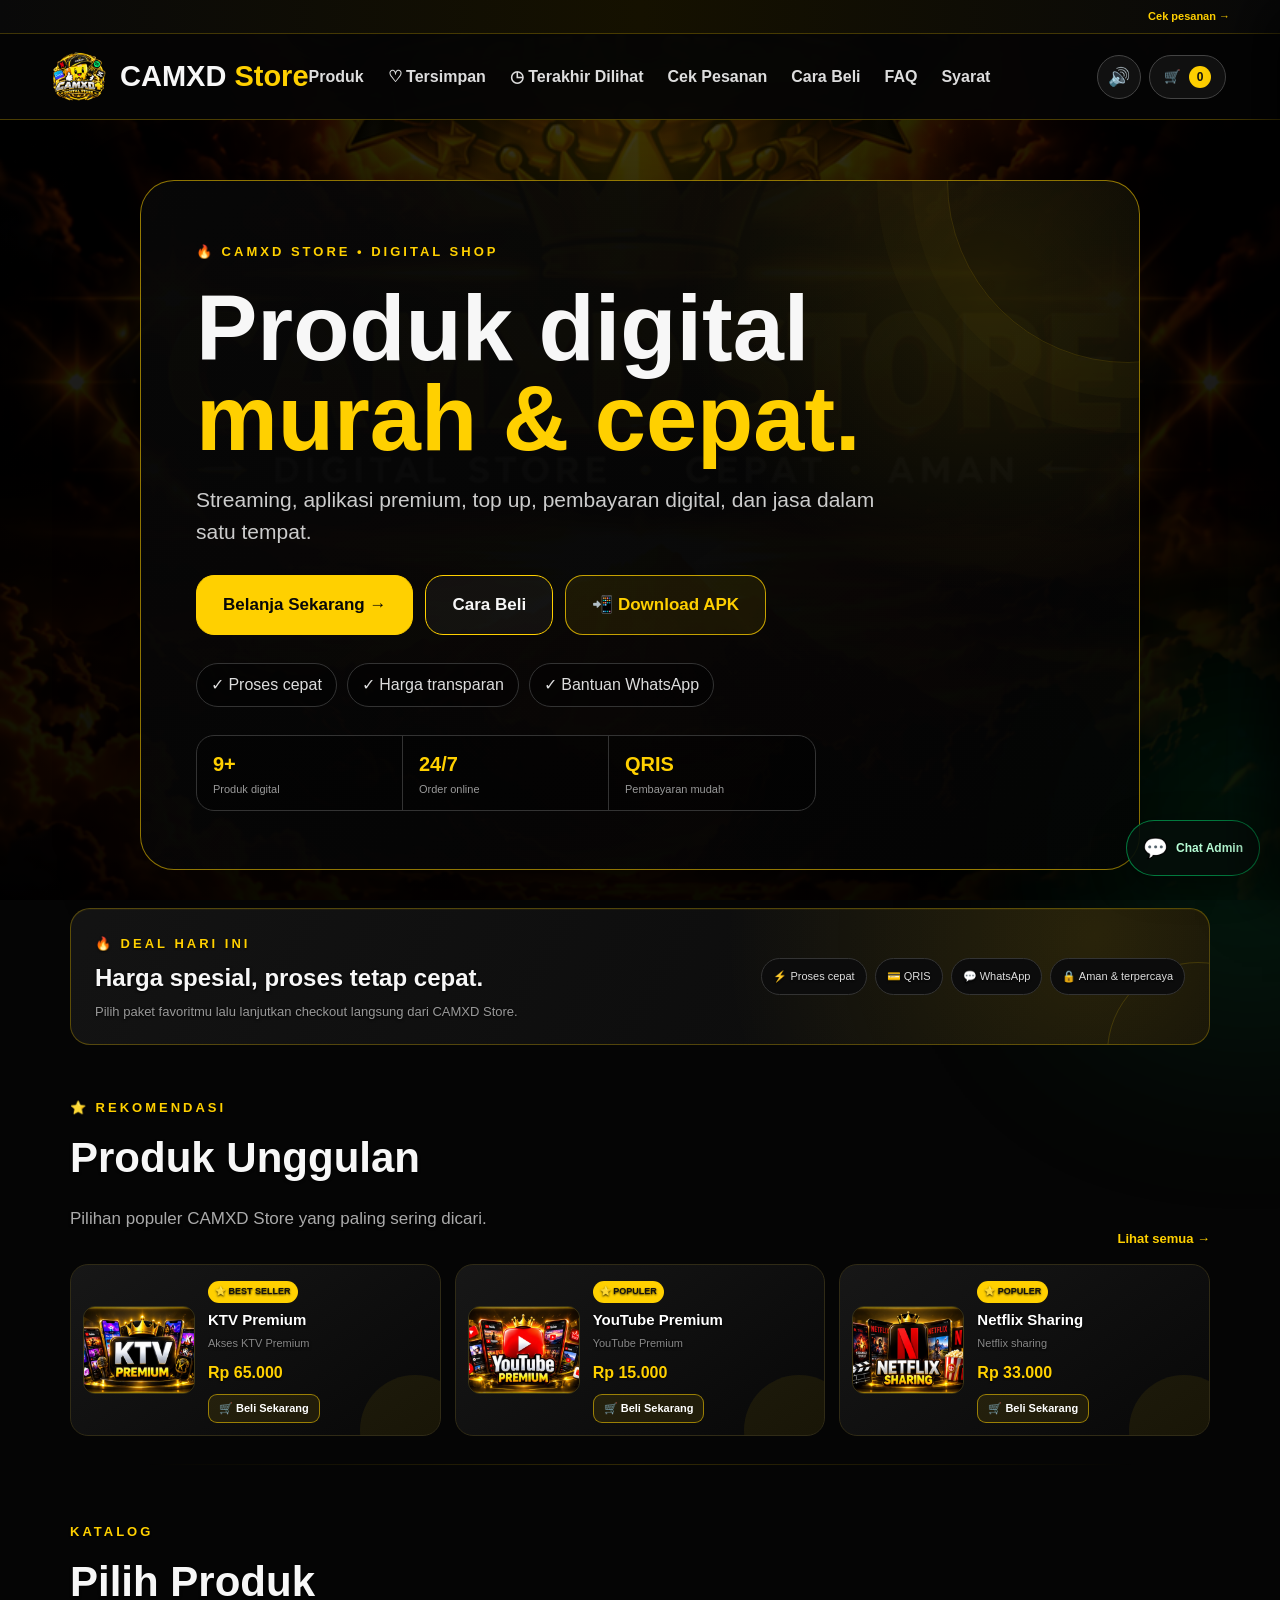
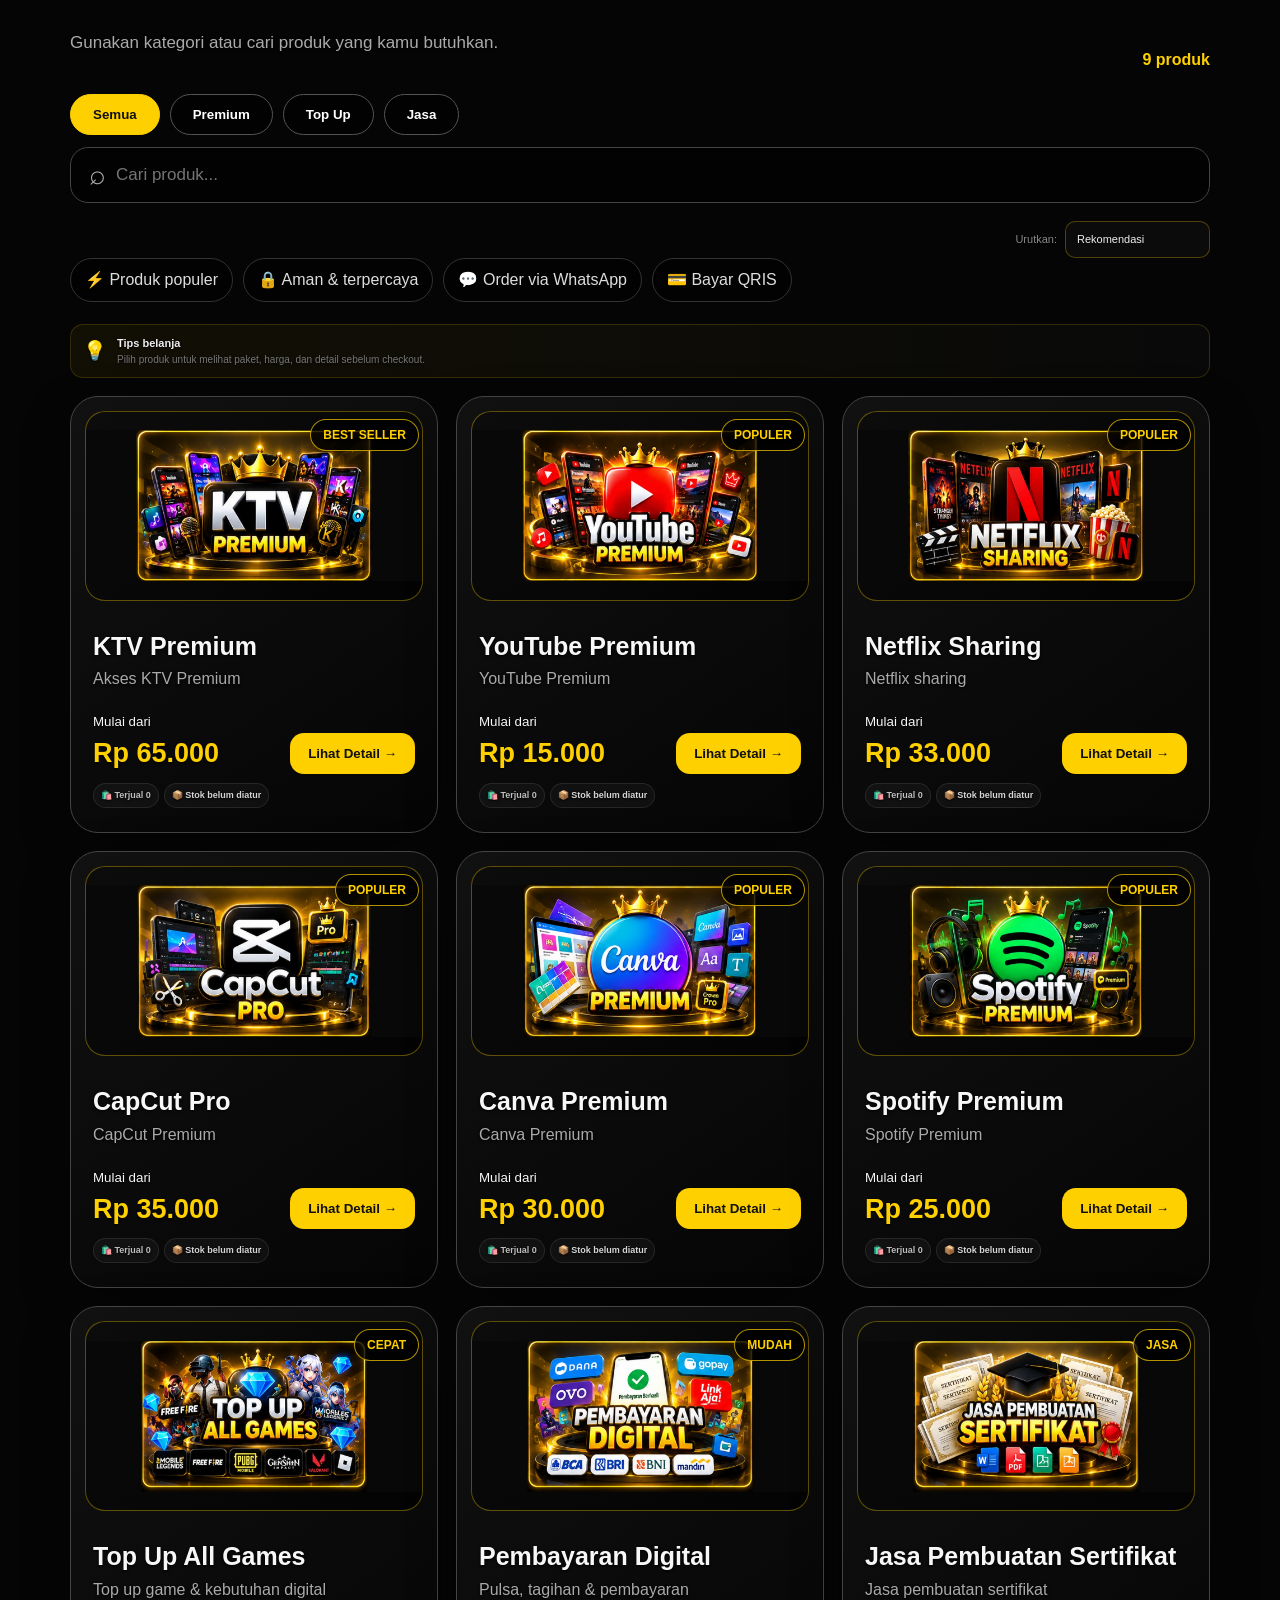
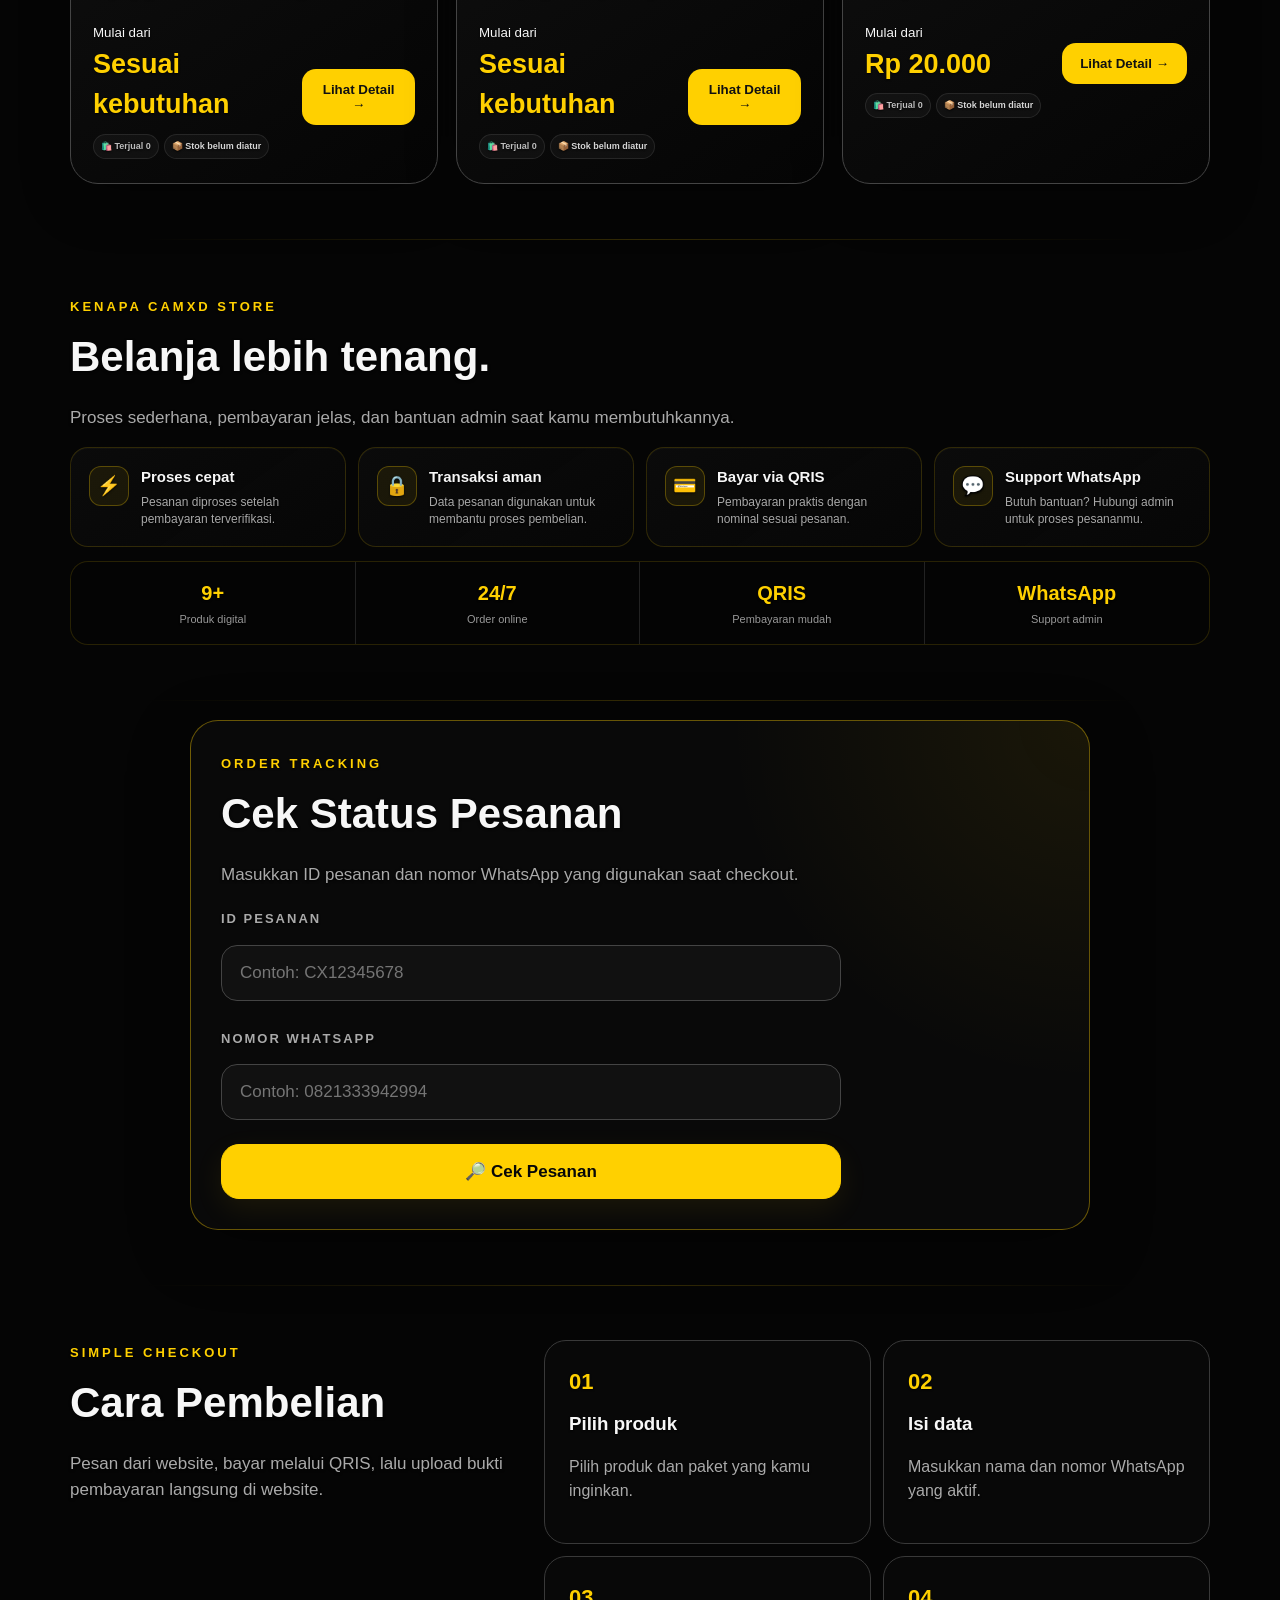
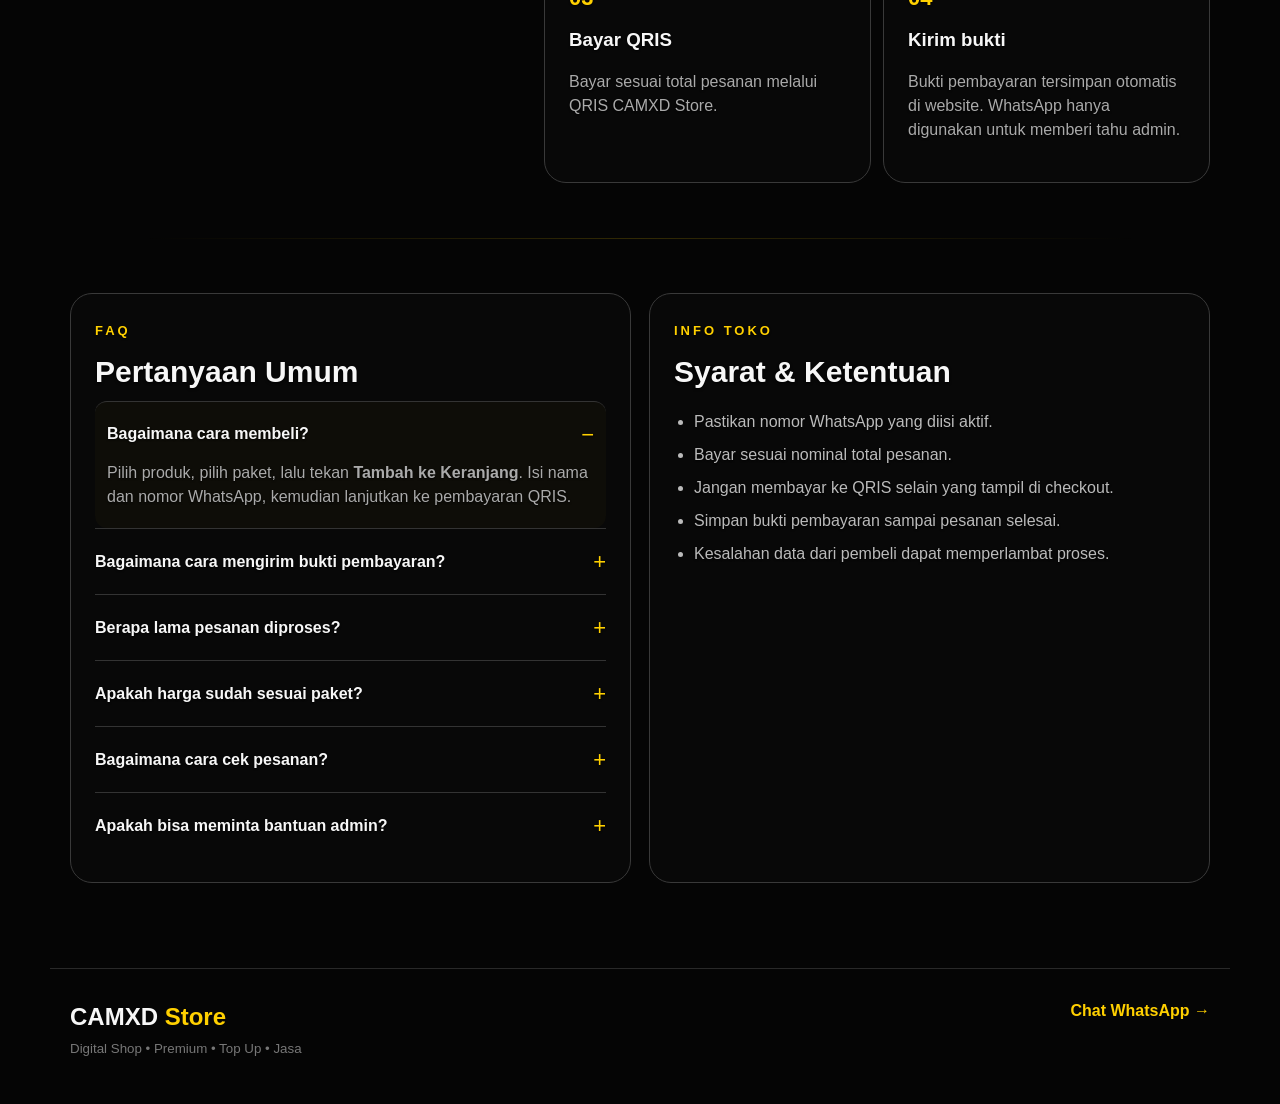
==== index.html @ 615bc4db "chore: bump script cache for persistent checkout fix" ====
<!doctype html>
<html lang="id">
<head>
  <meta charset="utf-8">
  <meta name="viewport" content="width=device-width, initial-scale=1">
<script>try{history.scrollRestoration="manual";if(!location.hash)window.scrollTo(0,0);}catch(e){}</script>
  <meta name="theme-color" content="#080808">
  <meta name="description" content="CAMXD Store - Produk digital, premium, top up dan jasa digital.">
  <meta name="theme-color" content="#ffd000">
  <link rel="manifest" href="manifest.webmanifest">
  <link rel="icon" href="camxd-logo.png" type="image/png">
  <title>CAMXD Store — Digital Shop</title>
  <link rel="stylesheet" href="style.css?v=20261007-37">
</head>
<body>
  <div class="bg-glow"></div>

  <div class="store-announcement" aria-label="Informasi CAMXD Store">
    <div class="announcement-marquee">
      <div class="announcement-track">
        <span>⚡ CAMXD STORE</span><b>Pesanan cepat</b><i>•</i><span>Harga transparan</span><i>•</i><span>Support WhatsApp</span><i>•</i><span>Bayar mudah via QRIS</span><i>•</i><span>Produk digital pilihan</span><i>•</i>
        <span>⚡ CAMXD STORE</span><b>Pesanan cepat</b><i>•</i><span>Harga transparan</span><i>•</i><span>Support WhatsApp</span><i>•</i><span>Bayar mudah via QRIS</span><i>•</i><span>Produk digital pilihan</span><i>•</i>
      </div>
    </div>
    <a class="announcement-link" href="#cek-pesanan">Cek pesanan →</a>
  </div>

  <header class="topbar">
    <a class="brand" href="#beranda">
      <img src="camxd-logo.png" alt="CAMXD Store">
      <span>CAMXD <b>Store</b></span>
    </a>
    <nav id="navMenu">
      <a href="#produk">Produk</a>
      <a href="#tersimpan">♡ Tersimpan</a>
      <a href="#terakhir-dilihat">◷ Terakhir Dilihat</a>
      <a href="#cek-pesanan">Cek Pesanan</a>
      <a href="#cara-beli">Cara Beli</a>
      <a href="#faq">FAQ</a>
      <a href="#syarat">Syarat</a>
    </nav>
    <div class="header-controls">
      <button class="music-btn" id="musicBtn" data-muted="0" aria-label="Matikan musik" title="Matikan musik">🔊</button>
      <button class="cart-btn" id="cartBtn" aria-label="Buka keranjang">🛒 <span id="cartCount">0</span></button>
      <button class="menu-btn" id="menuBtn" aria-label="Buka menu">☰</button>
    </div>
  </header>

  <main>
    <section class="hero" id="beranda">
      <div class="hero-card">
        <span class="eyebrow">🔥 CAMXD STORE • DIGITAL SHOP</span>
        <h1>Produk digital<br><em>murah & cepat.</em></h1>
        <p>Streaming, aplikasi premium, top up, pembayaran digital, dan jasa dalam satu tempat.</p>
        <div class="hero-actions">
          <a class="btn primary" href="#produk">Belanja Sekarang →</a>
          <a class="btn ghost" href="#cara-beli">Cara Beli</a>
          <a class="btn app-install" id="installApp" href="./downloads/CAMXD-Store.apk" download="CAMXD-Store.apk">📲 Download APK</a>
        </div>
        <div class="trust-row">
          <span>✓ Proses cepat</span>
          <span>✓ Harga transparan</span>
          <span>✓ Bantuan WhatsApp</span>
        </div>
        <div class="hero-stats">
          <div><strong>9+</strong><span>Produk digital</span></div>
          <div><strong>24/7</strong><span>Order online</span></div>
          <div><strong>QRIS</strong><span>Pembayaran mudah</span></div>
        </div>
      </div>
    </section>

    <section class="section deals-section" aria-label="Deal Hari Ini">
      <div class="deal-banner">
        <div class="deal-copy">
          <span class="eyebrow">🔥 DEAL HARI INI</span>
          <h2>Harga spesial, proses tetap cepat.</h2>
          <p>Pilih paket favoritmu lalu lanjutkan checkout langsung dari CAMXD Store.</p>
        </div>
        <div class="deal-points">
          <span>⚡ Proses cepat</span>
          <span>💳 QRIS</span>
          <span>💬 WhatsApp</span>
          <span>🔒 Aman & terpercaya</span>
        </div>
      </div>
    </section>

    <section class="section featured-store" aria-label="Produk Unggulan">
      <div class="section-head featured-head">
        <div>
          <span class="eyebrow">⭐ REKOMENDASI</span>
          <h2>Produk Unggulan</h2>
          <p>Pilihan populer CAMXD Store yang paling sering dicari.</p>
        </div>
        <a class="text-link" href="#produk">Lihat semua →</a>
      </div>
      <div class="featured-products" id="featuredProducts">
        <div class="featured-loading">Memuat produk unggulan...</div>
      </div>
    </section>

    <section class="section" id="produk">
      <div class="section-head">
        <div>
          <span class="eyebrow">KATALOG</span>
          <h2>Pilih Produk</h2>
          <p>Gunakan kategori atau cari produk yang kamu butuhkan.</p>
        </div>
        <span class="product-count" id="productCount">9 produk</span>
      </div>

      <div class="filters">
        <button class="filter active" data-filter="all">Semua</button>
        <button class="filter" data-filter="premium">Premium</button>
        <button class="filter" data-filter="topup">Top Up</button>
        <button class="filter" data-filter="jasa">Jasa</button>
      </div>
      <label class="search">
        <span>⌕</span><input id="search" type="search" placeholder="Cari produk...">
      </label>
      <div class="catalog-tools">
        <span class="catalog-tools-label">Urutkan:</span>
        <select id="sortProducts" aria-label="Urutkan produk">
          <option value="default">Rekomendasi</option>
          <option value="low">Harga terendah</option>
          <option value="high">Harga tertinggi</option>
          <option value="az">Nama A–Z</option>
          <option value="za">Nama Z–A</option>
        </select>
      </div>

      <div class="benefits">
        <span>⚡ Produk populer</span>
        <span>🔒 Aman & terpercaya</span>
        <span>💬 Order via WhatsApp</span>
        <span>💳 Bayar QRIS</span>
      </div>

      <div class="catalog-mini-note" id="catalogMiniNote" aria-live="polite">
        <span>💡</span><div><strong>Tips belanja</strong><small>Pilih produk untuk melihat paket, harga, dan detail sebelum checkout.</small></div>
      </div>

      <div class="products" id="products"></div>
      <div class="empty" id="empty" hidden>Produk tidak ditemukan.</div>
    </section>

    <section class="section saved-section" id="tersimpan" aria-label="Produk tersimpan" hidden>
      <div class="section-head">
        <div>
          <span class="eyebrow">♡ FAVORIT</span>
          <h2>Produk Tersimpan</h2>
          <p>Produk yang kamu simpan di perangkat ini.</p>
        </div>
      </div>
      <div class="saved-products" id="savedProducts"></div>
    </section>

    <section class="section recent-section" id="terakhir-dilihat" aria-label="Produk terakhir dilihat" hidden>
      <div class="section-head">
        <div>
          <span class="eyebrow">◷ RIWAYAT</span>
          <h2>Terakhir Dilihat</h2>
          <p>Produk yang terakhir kamu buka di perangkat ini.</p>
        </div>
      </div>
      <div class="recent-products" id="recentProducts"></div>
    </section>

    <section class="section trust-section" aria-label="Keunggulan CAMXD Store">
      <div class="section-head">
        <div>
          <span class="eyebrow">KENAPA CAMXD STORE</span>
          <h2>Belanja lebih tenang.</h2>
          <p>Proses sederhana, pembayaran jelas, dan bantuan admin saat kamu membutuhkannya.</p>
        </div>
      </div>
      <div class="trust-grid">
        <article class="trust-card">
          <span class="trust-icon">⚡</span>
          <div><strong>Proses cepat</strong><p>Pesanan diproses setelah pembayaran terverifikasi.</p></div>
        </article>
        <article class="trust-card">
          <span class="trust-icon">🔒</span>
          <div><strong>Transaksi aman</strong><p>Data pesanan digunakan untuk membantu proses pembelian.</p></div>
        </article>
        <article class="trust-card">
          <span class="trust-icon">💳</span>
          <div><strong>Bayar via QRIS</strong><p>Pembayaran praktis dengan nominal sesuai pesanan.</p></div>
        </article>
        <article class="trust-card">
          <span class="trust-icon">💬</span>
          <div><strong>Support WhatsApp</strong><p>Butuh bantuan? Hubungi admin untuk proses pesananmu.</p></div>
        </article>
      </div>
      <div class="trust-strip">
        <div><strong>9+</strong><span>Produk digital</span></div>
        <div><strong>24/7</strong><span>Order online</span></div>
        <div><strong>QRIS</strong><span>Pembayaran mudah</span></div>
        <div><strong>WhatsApp</strong><span>Support admin</span></div>
      </div>
    </section>

    <section class="section order-check-section" id="cek-pesanan">
      <div class="order-check-card">
        <div>
          <span class="eyebrow">ORDER TRACKING</span>
          <h2>Cek Status Pesanan</h2>
          <p class="lead">Masukkan ID pesanan dan nomor WhatsApp yang digunakan saat checkout.</p>
        </div>
        <form id="orderCheckForm" class="order-check-form">
          <label class="field-label" for="checkOrderId">ID PESANAN</label>
          <input id="checkOrderId" class="input" type="text" inputmode="text" autocomplete="off" placeholder="Contoh: CX12345678" required>
          <label class="field-label" for="checkOrderWa">NOMOR WHATSAPP</label>
          <input id="checkOrderWa" class="input" type="tel" autocomplete="tel" placeholder="Contoh: 0821333942994" required>
          <button class="btn primary wide" id="checkOrderBtn" type="submit">🔎 Cek Pesanan</button>
        </form>
        <div id="orderCheckResult" class="order-check-result" hidden></div>
      </div>
    </section>

    <section class="section split" id="cara-beli">
      <div>
        <span class="eyebrow">SIMPLE CHECKOUT</span>
        <h2>Cara Pembelian</h2>
        <p class="lead">Pesan dari website, bayar melalui QRIS, lalu upload bukti pembayaran langsung di website.</p>
      </div>
      <div class="steps">
        <article><b>01</b><h3>Pilih produk</h3><p>Pilih produk dan paket yang kamu inginkan.</p></article>
        <article><b>02</b><h3>Isi data</h3><p>Masukkan nama dan nomor WhatsApp yang aktif.</p></article>
        <article><b>03</b><h3>Bayar QRIS</h3><p>Bayar sesuai total pesanan melalui QRIS CAMXD Store.</p></article>
        <article><b>04</b><h3>Kirim bukti</h3><p>Bukti pembayaran tersimpan otomatis di website. WhatsApp hanya digunakan untuk memberi tahu admin.</p></article>
      </div>
    </section>

    <section class="section info-grid" id="faq">
      <div class="info-card">
        <span class="eyebrow">FAQ</span>
        <h2>Pertanyaan Umum</h2>
        <details open><summary>Bagaimana cara membeli?</summary><p>Pilih produk, pilih paket, lalu tekan <b>Tambah ke Keranjang</b>. Isi nama dan nomor WhatsApp, kemudian lanjutkan ke pembayaran QRIS.</p></details>
        <details><summary>Bagaimana cara mengirim bukti pembayaran?</summary><p>Setelah membayar, tekan <b>Saya Sudah Bayar — Kirim Bukti</b>. Bukti pembayaran tersimpan otomatis di website. WhatsApp hanya digunakan untuk memberi tahu admin.</p></details>
        <details><summary>Berapa lama pesanan diproses?</summary><p>Pesanan diproses setelah pembayaran dan bukti transaksi diterima serta diverifikasi admin.</p></details>
        <details><summary>Apakah harga sudah sesuai paket?</summary><p>Harga yang tampil pada paket adalah harga untuk paket yang kamu pilih sebelum checkout.</p></details>
        <details><summary>Bagaimana cara cek pesanan?</summary><p>Gunakan menu <b>Cek Pesanan</b>, lalu masukkan ID pesanan yang kamu terima setelah checkout untuk melihat status pesanan.</p></details>
        <details><summary>Apakah bisa meminta bantuan admin?</summary><p>Bisa. Gunakan tombol <b>Chat Admin</b> atau WhatsApp yang tersedia di website jika kamu membutuhkan bantuan.</p></details>
      </div>
      <div class="info-card" id="syarat">
        <span class="eyebrow">INFO TOKO</span>
        <h2>Syarat & Ketentuan</h2>
        <ul class="terms">
          <li>Pastikan nomor WhatsApp yang diisi aktif.</li>
          <li>Bayar sesuai nominal total pesanan.</li>
          <li>Jangan membayar ke QRIS selain yang tampil di checkout.</li>
          <li>Simpan bukti pembayaran sampai pesanan selesai.</li>
          <li>Kesalahan data dari pembeli dapat memperlambat proses.</li>
        </ul>
      </div>
    </section>
  </main>

  <a class="floating-wa" href="https://wa.me/6282133942994" target="_blank" rel="noopener" aria-label="Chat WhatsApp CAMXD Store"><span>💬</span><b>Chat Admin</b></a>
  <button class="back-top" id="backTop" type="button" aria-label="Kembali ke atas">↑</button>

  <div class="mobile-bottom-nav" aria-label="Navigasi cepat">
    <a href="#beranda">⌂<span>Beranda</span></a>
    <a href="#produk">▦<span>Produk</span></a>
    <button id="mobileCart" type="button">🛒<span>Keranjang</span></button>
    <a href="#cek-pesanan">🔎<span>Cek Pesanan</span></a>
    <a href="#faq">?</a>
  </div>

  <footer>
    <div><strong>CAMXD <span>Store</span></strong><small>Digital Shop • Premium • Top Up • Jasa</small></div>
    <a href="https://wa.me/6282133942994" target="_blank" rel="noopener">Chat WhatsApp →</a>
  </footer>

  <div class="detail-backdrop" id="detailModal" hidden>
  <div class="detail-modal" role="dialog" aria-modal="true">
    <button class="close" id="closeDetail">×</button>
    <div class="detail-hero"><img id="detailImage" src="" alt=""><span class="badge" id="detailBadge"></span></div>
    <span class="eyebrow">DETAIL PRODUK</span>
    <h2 id="detailTitle"></h2>
    <p id="detailDesc" class="detail-desc"></p>
    <label class="field-label">PILIH PAKET</label>
    <div class="plans" id="detailPlans"></div>
    <div id="detailProductMeta" class="detail-product-meta" aria-live="polite"></div>
    <div id="detailTransactionProof" class="detail-transaction-proof" hidden></div>
    <div class="detail-actions">
      <button class="btn primary wide" id="addToCart">Tambah ke Keranjang 🛒</button>
      <button class="btn ghost wide" id="shareProduct" type="button">↗ Bagikan Produk</button>
      <button class="btn ghost wide" id="favoriteProduct" type="button">♡ Simpan Produk</button>
    </div>
    <section class="related-section" aria-label="Produk terkait">
      <div class="related-head">
        <span class="eyebrow">REKOMENDASI</span>
        <h3>Produk Serupa</h3>
      </div>
      <div class="related-products" id="relatedProducts"></div>
    </section>
    <p class="modal-note">Kamu masih bisa menambah produk lain sebelum checkout.</p>
  </div>
</div>

<div class="payment-backdrop" id="paymentModal" hidden>
  <div class="payment-modal" role="dialog" aria-modal="true">
    <button class="close" id="closePayment">×</button>
    <div class="modal-head">
      <div><span class="eyebrow">PEMBAYARAN CAMXD STORE</span><h2>Bayar via QRIS</h2></div>
      <span class="secure">🔒 Aman</span>
    </div>
    <div class="order-id-row"><span>ID Pesanan</span><strong id="paymentOrderId">-</strong><button id="copyOrderId" type="button">Salin</button></div>
    <div class="payment-total"><span>Total pembayaran</span><strong id="paymentTotal">-</strong></div>
    <div class="payment-qr">
      <p class="payment-title">📱 Scan QRIS CAMXD Store</p>
      <img src="qris-gopay.jpg" alt="QRIS CAMXD Store">
      <p class="payment-hint">Bayar sesuai nominal total pesanan. Setelah berhasil, pilih file bukti pembayaran di bawah.</p>
    </div>
    <div class="payment-steps">
      <div><b>1</b><span>Scan QRIS dan bayar sesuai total.</span></div>
      <div><b>2</b><span>Simpan screenshot bukti pembayaran.</span></div>
      <div><b>3</b><span>Pilih bukti pembayaran di bawah lalu kirim.</span></div>
    </div>
    <div class="payment-proof-box">
      <label class="field-label" for="paymentProofFile">BUKTI PEMBAYARAN</label>
      <input id="paymentProofFile" class="input" type="file" accept="image/jpeg,image/png,image/webp">
      <small class="form-help">JPG, PNG, atau WebP • maksimal 5 MB.</small>
      <div id="paymentProofPreview" class="payment-proof-preview" hidden></div>
      <p id="paymentProofError" class="error"></p>
    </div>
    <button class="btn primary wide" id="sendProof">Saya Sudah Bayar — Kirim Bukti →</button>
    <div class="payment-reported" id="paymentReported" hidden>
      <div class="payment-reported-icon">✓</div>
      <div>
        <strong>Pembayaran telah dilaporkan</strong>
        <p>Pesanan menunggu verifikasi admin. Bukti pembayaran sudah tersimpan otomatis di CAMXD Store.</p>
      </div>
    </div>
    <p class="modal-note">Bukti pembayaran sudah tersimpan di CAMXD Store. WhatsApp hanya digunakan untuk memberi tahu admin.</p>
  </div>
</div>

<div class="cart-backdrop" id="cartBackdrop" hidden></div>
<aside class="cart-drawer" id="cartDrawer" aria-label="Keranjang belanja">
  <div class="cart-head"><div><span class="eyebrow">KERANJANG</span><h2>Pesanan Kamu</h2></div><button class="close-cart" id="closeCart">×</button></div>
  <div id="cartItems" class="cart-items"></div>
  <div class="cart-checkout">
    <div class="cart-total"><span>Subtotal</span><strong id="cartSubtotal">Rp 0</strong></div>
    <div class="cart-total cart-discount-row"><span>Diskon Voucher</span><strong id="cartDiscount">Rp 0</strong></div>
    <div class="cart-total cart-grand-total"><span>Total</span><strong id="cartTotal">Rp 0</strong></div>
    <div class="cart-voucher-box"><label for="cartVoucher">🎟️ Punya kode voucher?</label><div class="cart-voucher-row"><input id="cartVoucher" class="input" maxlength="40" placeholder="Masukkan kode voucher"><button type="button" class="btn" id="applyVoucherBtn">Gunakan Voucher</button></div><small id="voucherMessage" class="form-help"></small><div id="cartVoucherSummary" class="cart-voucher-summary" hidden></div></div>
    <input id="cartName" class="input" placeholder="Nama lengkap">
    <input id="cartWa" class="input" placeholder="Nomor WhatsApp">
    <button class="btn primary wide" id="checkoutCart" type="button">Lanjut ke Pembayaran →</button>
  </div>
</aside>

<script src="https://cdn.jsdelivr.net/npm/@supabase/supabase-js@2"></script>
<script src="supabase-config.js"></script>
<script src="script.js?v=20261007-34"></script>
<script src="pwa.js"></script>
</body>
</html>
---- style.css ----
.music-btn{position:relative;border:1px solid #444;background:#111;color:#fff;border-radius:999px;padding:10px 12px;font-size:18px;font-weight:900;cursor:pointer;margin-left:auto;margin-right:7px;min-width:44px;height:44px;display:inline-flex;align-items:center;justify-content:center}.music-btn:hover{border-color:var(--yellow);box-shadow:0 0 14px rgba(255,208,0,.28)}
:root{
  --yellow:#ffd000;--yellow2:#ffb800;--black:#070707;--panel:#101010;--line:#393939;
  --muted:#a8a8a8;--white:#f7f7f7;--green:#00d46a;
}
*{box-sizing:border-box}html{scroll-behavior:auto}body{margin:0;background:#050505;color:var(--white);font-family:Inter,Arial,sans-serif;line-height:1.5}
body:before{content:"";position:fixed;inset:0;background:linear-gradient(rgba(0,0,0,.72),rgba(0,0,0,.88)),url("camxd-background.png") center/cover no-repeat;z-index:-3}
body:after{content:"";position:fixed;inset:0;background:radial-gradient(circle at 50% 20%,rgba(255,208,0,.12),transparent 35%);z-index:-2;pointer-events:none}
.bg-glow{position:fixed;width:300px;height:300px;right:-120px;bottom:-100px;background:#00b85c;filter:blur(120px);opacity:.16;z-index:-1}
a{color:inherit;text-decoration:none}.topbar{height:86px;position:sticky;top:0;z-index:20;display:flex;align-items:center;justify-content:space-between;padding:12px max(20px,calc((100% - 1180px)/2));background:rgba(5,5,5,.92);backdrop-filter:blur(16px);border-bottom:1px solid rgba(255,208,0,.28)}
.brand{display:flex;align-items:center;gap:12px;font-size:29px;font-weight:800}.brand img{width:58px;height:58px;object-fit:contain}.brand b,footer span{color:var(--yellow)}
nav{display:flex;gap:24px;font-weight:700;color:#ddd}nav a:hover{color:var(--yellow)}.menu-btn{display:none;background:none;border:0;color:#fff;font-size:34px}
main{max-width:1180px;margin:auto}.hero{padding:60px 20px 30px}.hero-card{max-width:1000px;margin:auto;padding:58px 55px;border:1px solid rgba(255,208,0,.55);border-radius:34px;background:rgba(0,0,0,.64);box-shadow:0 25px 80px rgba(0,0,0,.45)}
.eyebrow{font-size:13px;letter-spacing:3px;color:var(--yellow);font-weight:900}.hero h1{font-size:clamp(48px,8vw,92px);line-height:.98;margin:20px 0}.hero h1 em{font-style:normal;color:var(--yellow)}.hero p{max-width:700px;font-size:21px;color:#ccc}.hero-actions{display:flex;gap:12px;flex-wrap:wrap;margin:28px 0}.btn{display:inline-flex;align-items:center;justify-content:center;border-radius:18px;padding:16px 26px;font-size:17px;font-weight:900;border:1px solid var(--yellow);cursor:pointer}.btn.primary{background:var(--yellow);color:#080808}.btn.ghost{background:rgba(255,255,255,.04)}.wide{width:100%;margin-top:18px}.trust-row{display:flex;gap:10px;flex-wrap:wrap}.trust-row span,.benefits span{padding:9px 14px;border:1px solid #333;border-radius:999px;background:rgba(0,0,0,.45);color:#ddd}
.section{padding:55px 20px}.section-head{display:flex;justify-content:space-between;align-items:end;gap:20px}.section h2{font-size:42px;margin:7px 0}.section-head p,.lead{color:#aaa;font-size:17px}.product-count{color:var(--yellow);font-weight:800}.filters{display:flex;gap:10px;flex-wrap:wrap;margin:22px 0 12px}.filter{border:1px solid #555;color:#fff;background:rgba(0,0,0,.5);padding:12px 22px;border-radius:999px;font-weight:800;cursor:pointer}.filter.active{background:var(--yellow);color:#111;border-color:var(--yellow)}
.search{display:flex;align-items:center;gap:10px;border:1px solid #444;background:rgba(0,0,0,.58);border-radius:18px;padding:0 18px;margin:12px 0 18px}.search span{font-size:28px;color:#aaa}.search input{width:100%;background:none;border:0;outline:0;color:#fff;font-size:17px;padding:17px 0}.benefits{display:flex;gap:10px;overflow:auto;padding-bottom:10px}.products{display:grid;grid-template-columns:repeat(2,1fr);gap:18px;margin-top:18px}
.product{background:linear-gradient(145deg,rgba(18,18,18,.96),rgba(5,5,5,.96));border:1px solid #444;border-radius:28px;overflow:hidden;position:relative;box-shadow:0 18px 50px rgba(0,0,0,.3)}.product:hover{border-color:rgba(255,208,0,.75)}.product-image{margin:14px;border:1px solid rgba(255,208,0,.35);border-radius:20px;overflow:hidden;background:#050505;aspect-ratio:16/9;display:flex;align-items:center;justify-content:center}.product-image img{width:100%;height:100%;object-fit:contain;display:block}.product-body{padding:4px 22px 24px}.badge{position:absolute;right:18px;top:22px;border:1px solid rgba(255,208,0,.7);color:var(--yellow);background:rgba(0,0,0,.8);padding:6px 12px;border-radius:999px;font-size:12px;font-weight:900}.product h3{font-size:25px;margin:9px 0 2px}.product p{margin:0;color:#aaa}.price-row{display:flex;align-items:end;justify-content:space-between;gap:10px;margin-top:20px}.price{font-size:27px;font-weight:900;color:var(--yellow)}.choose{border:0;background:var(--yellow);color:#111;border-radius:14px;padding:13px 18px;font-weight:900;cursor:pointer}
.split{display:grid;grid-template-columns:.8fr 1.2fr;gap:30px}.steps{display:grid;grid-template-columns:1fr 1fr;gap:12px}.steps article,.info-card{background:rgba(10,10,10,.82);border:1px solid #393939;border-radius:22px;padding:24px}.steps b{color:var(--yellow);font-size:22px}.steps h3{margin:12px 0 4px}.steps p,.info-card p{color:#aaa}.info-grid{display:grid;grid-template-columns:1fr 1fr;gap:18px}.info-card h2{font-size:30px}details{border-top:1px solid #333;padding:16px 0}summary{cursor:pointer;font-weight:800}.terms{padding-left:20px;color:#bbb}.terms li{margin:9px 0}
footer{max-width:1180px;margin:30px auto 0;padding:30px 20px 45px;border-top:1px solid #292929;display:flex;justify-content:space-between;gap:20px}footer strong{font-size:24px;display:block}footer small{color:#777;display:block;margin-top:4px}footer a{color:var(--yellow);font-weight:800}
.modal-backdrop{position:fixed;inset:0;z-index:100;background:rgba(0,0,0,.84);backdrop-filter:blur(10px);overflow:auto;padding:25px 12px}.modal{max-width:760px;margin:0 auto;background:#080808;border:1px solid var(--yellow);border-radius:28px;padding:30px;position:relative;box-shadow:0 30px 100px #000}.close{position:absolute;right:18px;top:12px;border:0;background:none;color:#fff;font-size:40px;cursor:pointer}.modal-head{display:flex;justify-content:space-between;align-items:center}.secure{color:#69e6a6;font-weight:800}.product-summary{display:flex;gap:18px;align-items:center;margin:25px 0}.product-summary img{width:140px;height:90px;object-fit:contain;border:1px solid #555;border-radius:16px;background:#111}.product-summary h2{font-size:31px;margin:0}.product-summary p{color:#aaa;font-size:18px}.field-label{display:block;color:#aaa;font-size:13px;letter-spacing:2px;font-weight:900;margin:22px 0 10px}.plans{display:grid;gap:10px}.plan{display:flex;justify-content:space-between;align-items:center;padding:17px 20px;border:1px solid #444;border-radius:17px;background:#101010;color:#fff;font-size:18px;cursor:pointer}.plan.selected{border-color:var(--yellow);background:rgba(255,208,0,.12)}.plan strong{font-size:20px}.input{width:100%;padding:17px 18px;margin:6px 0;background:#111;border:1px solid #444;border-radius:16px;color:#fff;font-size:17px;outline:0}.input:focus{border-color:var(--yellow)}.total{display:flex;justify-content:space-between;align-items:center;border-top:1px solid #333;border-bottom:1px solid #333;padding:20px 4px;margin-top:14px;font-size:19px}.total strong{color:var(--yellow);font-size:27px}.payment-box{border:1px solid var(--yellow);background:rgba(255,208,0,.08);border-radius:18px;padding:18px;margin-top:18px}.payment-box strong{font-size:18px}.payment-box p{color:#ccc;margin-bottom:0}.qris-box{border:1px solid #444;border-radius:18px;padding:16px;margin-top:12px}.qris-box summary{font-size:18px}.qris-box img{width:100%;max-width:560px;display:block;margin:16px auto;border-radius:14px}.qris-box p{color:#aaa}.modal-note{color:#888;text-align:center;margin-bottom:0}.empty{text-align:center;padding:40px;color:#888}
@media(max-width:760px){
  .topbar{height:76px;padding:10px 16px}.brand{font-size:21px;gap:9px}.brand img{width:50px;height:50px}.menu-btn{display:block;line-height:1}
  nav{display:none;position:absolute;left:12px;right:12px;top:72px;background:#0b0b0b;border:1px solid #333;border-radius:16px;padding:8px;flex-direction:column;gap:0;box-shadow:0 15px 45px #000}nav.open{display:flex}nav a{padding:13px 14px}
  .hero{padding:20px 12px 14px}.hero-card{padding:30px 20px;border-radius:24px}.eyebrow{font-size:11px;letter-spacing:2px}.hero h1{font-size:clamp(42px,12vw,58px);line-height:1.02;margin:15px 0}.hero p{font-size:16px;line-height:1.55;margin-bottom:18px}.hero-actions{display:grid;grid-template-columns:1fr;gap:10px;margin:20px 0}.btn{width:100%;padding:15px 18px;border-radius:16px}.trust-row{display:grid;grid-template-columns:1fr;gap:8px}.trust-row span{text-align:center;padding:9px 12px}
  .section{padding:34px 12px}.section-head{align-items:flex-start;display:block}.section h2{font-size:34px;line-height:1.1;margin:5px 0 8px}.section-head p{font-size:16px;margin:0}.product-count{display:block;margin-top:10px;font-size:16px}.filters{gap:8px;margin:18px 0 10px;display:grid;grid-template-columns:repeat(2,1fr)}.filter{padding:11px 12px;text-align:center}.search{margin:10px 0 15px;border-radius:16px}.search input{font-size:16px;padding:15px 0}.benefits{display:grid;grid-template-columns:repeat(2,1fr);gap:8px;overflow:visible}.benefits span{min-width:0;text-align:center;font-size:13px;padding:10px 7px;line-height:1.25}.products{grid-template-columns:1fr;gap:14px;margin-top:16px}.product{border-radius:24px}.product-image{margin:12px;border-radius:18px;aspect-ratio:16/9}.product-body{padding:5px 18px 20px}.product h3{font-size:23px;line-height:1.2}.product p{font-size:15px}.price-row{margin-top:17px;align-items:center}.price{font-size:24px}.choose{padding:12px 15px;font-size:14px}
  .split,.info-grid{grid-template-columns:1fr;gap:14px}.steps{grid-template-columns:1fr;gap:10px}.steps article,.info-card{padding:20px;border-radius:20px}.info-card h2{font-size:29px}details{padding:14px 0}summary{font-size:16px;line-height:1.4}.terms{font-size:16px;padding-left:20px}
  footer{padding:28px 14px 38px;display:block}footer a{display:inline-block;margin-top:18px}
  .modal-backdrop{padding:12px 8px}.modal{padding:23px 15px;border-radius:23px}.close{font-size:36px;right:12px;top:7px}.modal-head{padding-right:38px}.product-summary{gap:12px;margin:20px 0}.product-summary img{width:92px;height:62px;border-radius:13px}.product-summary h2{font-size:24px;line-height:1.15}.product-summary p{font-size:15px;margin:4px 0}.plan{font-size:16px;padding:15px}.plan strong{font-size:17px}.input{padding:15px;font-size:16px}.total{font-size:17px}.total strong{font-size:24px}.payment-box{padding:15px}.payment-box strong{font-size:16px}.payment-box p{font-size:14px;line-height:1.5}.qris-box{padding:14px}.qris-box summary{font-size:16px}.modal-note{font-size:13px}
}

/* V5 — detail product + shopping cart */
.cart-btn{position:relative;border:1px solid #444;background:#111;color:#fff;border-radius:999px;padding:10px 14px;font-weight:900;cursor:pointer;margin-left:auto;margin-right:12px}.cart-btn span{display:inline-flex;min-width:22px;height:22px;align-items:center;justify-content:center;background:var(--yellow);color:#111;border-radius:999px;font-size:12px;margin-left:4px}.detail-backdrop{position:fixed;inset:0;z-index:110;background:rgba(0,0,0,.68);backdrop-filter:blur(4px);-webkit-backdrop-filter:blur(4px);overflow:auto;padding:25px 12px}.detail-modal{max-width:720px;margin:0 auto;background:#080808;border:1px solid var(--yellow);border-radius:28px;padding:28px;position:relative;box-shadow:0 30px 100px #000}.detail-hero{position:relative;border:1px solid rgba(255,208,0,.4);border-radius:20px;background:#050505;overflow:hidden;margin-bottom:22px}.detail-hero img{width:100%;aspect-ratio:16/9;object-fit:contain;display:block}.detail-hero .badge{top:14px;right:14px}.detail-modal h2{font-size:38px;margin:8px 0}.detail-desc{color:#aaa;font-size:17px;line-height:1.6}.cart-backdrop{position:fixed;inset:0;z-index:219;background:rgba(0,0,0,.42);backdrop-filter:blur(4px);-webkit-backdrop-filter:blur(4px)}.cart-drawer{position:fixed;z-index:220;right:0;top:0;width:min(480px,100%);height:100dvh;background:#080808;border-left:1px solid #444;transform:translateX(100%);display:flex;flex-direction:column;box-shadow:-25px 0 70px #000}.cart-drawer.open{transform:translateX(0)}.cart-head{padding:24px 22px 18px;border-bottom:1px solid #292929;display:flex;justify-content:space-between;align-items:flex-start}.cart-head h2{margin:5px 0 0;font-size:28px}.close-cart{border:0;background:none;color:#fff;font-size:38px;line-height:1;cursor:pointer}.cart-items{flex:1;min-height:0;overflow:auto;padding:16px 18px}.cart-item{display:flex;gap:12px;padding:12px 0;border-bottom:1px solid #292929}.cart-item img{width:78px;height:54px;object-fit:contain;background:#111;border:1px solid #444;border-radius:10px}.cart-item-main{flex:1;min-width:0}.cart-item-main strong,.cart-item-main small,.cart-item-main b{display:block}.cart-item-main strong{font-size:15px}.cart-item-main small{color:#999;margin:3px 0}.cart-item-main b{color:var(--yellow);font-size:15px}.qty{display:flex;align-items:center;gap:7px;margin-top:8px}.qty button{border:1px solid #444;background:#111;color:#fff;border-radius:8px;min-width:30px;height:30px;cursor:pointer}.qty .remove{margin-left:auto;padding:0 9px}.cart-empty{text-align:center;color:#888;padding:45px 15px;line-height:1.7}.cart-checkout{border-top:1px solid #333;padding:16px 18px calc(20px + env(safe-area-inset-bottom));background:#0b0b0b;flex-shrink:0;max-height:62dvh;overflow-y:auto;overscroll-behavior:contain}.cart-total{display:flex;justify-content:space-between;align-items:center;margin-bottom:10px;font-size:18px}.cart-total strong{color:var(--yellow);font-size:25px}.cart-checkout .input{margin:5px 0}.cart-checkout .payment-box{margin-top:8px}.cart-checkout .btn{margin-top:12px}
@media(max-width:760px){.music-btn{padding:8px 9px;min-width:38px;height:38px;font-size:16px;margin-right:5px}.cart-btn{margin-right:7px;padding:8px 11px;font-size:14px}.menu-btn{order:3}.brand{flex:1}.detail-backdrop{padding:10px 7px}.detail-modal{padding:20px 14px;border-radius:23px}.detail-modal h2{font-size:29px}.detail-desc{font-size:15px}.cart-drawer{width:100%;height:100dvh;height:100%;height:100dvh}.cart-head{padding:20px 16px 15px}.cart-items{padding:12px 14px}.cart-checkout{padding:14px 14px calc(18px + env(safe-area-inset-bottom));max-height:62dvh;max-height:62vh;max-height:62dvh;overflow-y:auto}.cart-total strong{font-size:23px}}

/* V6 — QRIS payment confirmation + professional order handoff */
.payment-backdrop{position:fixed;inset:0;z-index:230;background:rgba(0,0,0,.88);backdrop-filter:blur(14px);overflow:auto;padding:22px 12px}
.payment-modal{max-width:620px;margin:0 auto;background:#080808;border:1px solid var(--yellow);border-radius:28px;padding:28px;position:relative;box-shadow:0 30px 110px #000}
.payment-modal h2{font-size:34px;margin:7px 0 0}.order-id-row{display:flex;align-items:center;gap:10px;border:1px solid #333;border-radius:15px;padding:12px 14px;margin-top:20px;background:#101010}.order-id-row span{color:#999;font-size:14px}.order-id-row strong{font-size:17px;letter-spacing:1px;color:#fff;margin-right:auto}.order-id-row button{border:1px solid #555;background:#171717;color:#fff;border-radius:9px;padding:8px 12px;font-weight:800;cursor:pointer}.payment-total{display:flex;justify-content:space-between;align-items:center;border-top:1px solid #333;border-bottom:1px solid #333;padding:18px 3px;margin-top:12px;font-size:18px}.payment-total strong{color:var(--yellow);font-size:28px}.payment-qr{margin-top:16px;border:1px solid #3c3c3c;border-radius:20px;padding:15px;background:#0d0d0d;text-align:center}.payment-title{font-size:19px;font-weight:900;margin:2px 0 13px}.payment-qr img{display:block;width:100%;max-width:390px;aspect-ratio:1/1;object-fit:contain;background:#fff;border-radius:14px;margin:0 auto}.payment-hint{color:#aaa;margin:13px 5px 2px;font-size:14px}.payment-steps{display:grid;gap:8px;margin-top:14px}.payment-steps div{display:flex;align-items:center;gap:10px;color:#ccc;font-size:14px}.payment-steps b{display:inline-flex;width:28px;height:28px;align-items:center;justify-content:center;background:var(--yellow);color:#111;border-radius:50%;flex:none}.payment-modal .wide{margin-top:16px}
@media(max-width:760px){.payment-backdrop{padding:10px 7px}.payment-modal{padding:21px 14px;border-radius:23px}.payment-modal h2{font-size:28px}.order-id-row{margin-top:16px;padding:10px 11px}.order-id-row strong{font-size:15px}.payment-total{font-size:16px}.payment-total strong{font-size:24px}.payment-qr{padding:12px}.payment-title{font-size:17px}.payment-hint{font-size:13px}.payment-steps div{font-size:13px}.payment-steps b{width:25px;height:25px}}

/* APP POLISH — CAMXD Store */
body{overscroll-behavior-y:none}
html{scroll-padding-top:90px}

.btn:hover,.choose:hover{filter:brightness(1.04);box-shadow:0 10px 30px rgba(255,208,0,.16)}

.app-install{background:rgba(255,208,0,.08);color:var(--yellow);margin-top:0}
.mobile-bottom-nav{display:none}
@media(max-width:760px){
  body{padding-bottom:72px}
  .topbar{box-shadow:0 8px 30px rgba(0,0,0,.25)}
  .hero-card{box-shadow:0 20px 70px rgba(0,0,0,.55),inset 0 1px 0 rgba(255,208,0,.08)}
  .product{box-shadow:0 14px 38px rgba(0,0,0,.42)}
  .mobile-bottom-nav{
    display:grid;grid-template-columns:repeat(5,1fr);position:fixed;left:10px;right:10px;bottom:10px;z-index:200;
    padding:7px 5px calc(7px + env(safe-area-inset-bottom));border:1px solid rgba(255,208,0,.25);
    border-radius:22px;background:rgba(8,8,8,.92);backdrop-filter:blur(18px);box-shadow:0 12px 45px rgba(0,0,0,.65)
  }
  .mobile-bottom-nav a,.mobile-bottom-nav button{
    min-height:50px;border:0;background:none;color:#aaa;display:flex;align-items:center;justify-content:center;flex-direction:column;gap:2px;font-size:20px;font-weight:900;text-decoration:none
  }
  .mobile-bottom-nav span{font-size:9px;letter-spacing:.3px;color:#aaa}
  .mobile-bottom-nav a:first-child{color:var(--yellow)}
  .mobile-bottom-nav button{font:inherit;cursor:pointer}
  .mobile-bottom-nav button span{font-family:Inter,Arial,sans-serif}
  .mobile-bottom-nav button{font-size:19px}
}

/* ORDER TRACKING — Customer */
.order-check-section{padding-top:20px}
.order-check-card{max-width:900px;margin:auto;background:rgba(10,10,10,.88);border:1px solid rgba(255,208,0,.38);border-radius:28px;padding:30px;box-shadow:0 18px 60px rgba(0,0,0,.35)}
.order-check-form{margin-top:22px;max-width:620px}
.order-check-result{margin-top:22px;border:1px solid #3a3a3a;border-radius:20px;padding:20px;background:#0d0d0d}
.order-result-head{display:flex;justify-content:space-between;align-items:flex-start;gap:15px;padding-bottom:15px;border-bottom:1px solid #292929}
.order-result-head h3{font-size:27px;margin:5px 0 0}
.order-status{display:inline-flex;align-items:center;justify-content:center;padding:7px 12px;border-radius:999px;font-size:12px;font-weight:900;border:1px solid #555}
.order-status.waiting{color:var(--yellow);border-color:rgba(255,208,0,.55);background:rgba(255,208,0,.08)}
.order-status.process{color:#74b9ff;border-color:rgba(116,185,255,.45);background:rgba(116,185,255,.08)}
.order-status.done{color:#69e6a6;border-color:rgba(105,230,166,.45);background:rgba(105,230,166,.08)}
.order-status.cancel{color:#ff7675;border-color:rgba(255,118,117,.45);background:rgba(255,118,117,.08)}
.order-result-meta,.order-result-item,.order-result-total{display:flex;justify-content:space-between;gap:15px;padding:11px 0;border-bottom:1px solid #292929}
.order-result-meta span,.order-result-note{color:#999}
.order-result-items{margin-top:4px}
.order-result-item span{color:#ccc}
.order-result-item strong{color:#fff}
.order-result-total{border-bottom:0;padding-top:16px;font-size:18px}
.order-result-total strong{color:var(--yellow);font-size:24px}
.delivery-box{margin-top:12px;padding:15px;border:1px solid rgba(255,208,0,.3);border-radius:15px;background:rgba(255,208,0,.06)}
.delivery-box b{color:var(--yellow)}
.delivery-box p{margin:8px 0 0;color:#ddd;white-space:normal}
.order-not-found{padding:12px 2px}
.order-not-found strong{font-size:18px}
.order-not-found p,.order-loading{color:#aaa}
@media(max-width:760px){
 .order-check-card{padding:21px 15px;border-radius:23px}
 .order-result-head{display:block}
 .order-status{margin-top:12px}
 .order-result-head h3{font-size:23px}
 .order-result-meta,.order-result-item{font-size:14px}
 .order-result-total{font-size:16px}
 .order-result-total strong{font-size:22px}
}

.store-announcement{
  min-height:34px;display:flex;align-items:center;justify-content:center;gap:9px;
  padding:7px 16px;background:linear-gradient(90deg,#090909,#181300,#090909);
  border-bottom:1px solid rgba(255,208,0,.18);font-size:12px;color:#ddd;
}
.store-announcement strong{color:var(--yellow);letter-spacing:1px}.store-announcement a{color:var(--yellow);font-weight:800;margin-left:6px}
.hero-stats{display:grid;grid-template-columns:repeat(3,1fr);max-width:620px;margin-top:28px;border:1px solid #333;border-radius:18px;overflow:hidden;background:rgba(0,0,0,.38)}
.hero-stats div{padding:13px 16px;border-right:1px solid #333;display:grid;gap:2px}.hero-stats div:last-child{border-right:0}
.hero-stats strong{font-size:20px;color:var(--yellow)}.hero-stats span{font-size:11px;color:#999}
.floating-wa{position:fixed;right:20px;bottom:24px;z-index:45;display:flex;align-items:center;gap:8px;padding:12px 16px;border:1px solid rgba(0,212,106,.55);border-radius:999px;background:rgba(5,15,10,.92);box-shadow:0 10px 35px rgba(0,0,0,.45);color:#b8ffd7}
.floating-wa span{font-size:20px}.floating-wa b{font-size:12px}.back-top{position:fixed;right:20px;bottom:82px;z-index:44;width:42px;height:42px;border-radius:50%;border:1px solid #444;background:#111;color:#fff;font-size:20px;cursor:pointer;opacity:0;pointer-events:none;}
.back-top.show{opacity:1;pointer-events:auto}.back-top:hover{border-color:var(--yellow);color:var(--yellow)}
.product:hover{box-shadow:0 24px 60px rgba(0,0,0,.5)}
@media(max-width:700px){
  .store-announcement{justify-content:flex-start;overflow:hidden;white-space:nowrap}.store-announcement span{overflow:hidden;text-overflow:ellipsis}.store-announcement a{display:none}
  .hero-stats{grid-template-columns:repeat(3,1fr)}.hero-stats div{padding:10px 8px}.hero-stats strong{font-size:16px}.hero-stats span{font-size:9px}
  .floating-wa{right:14px;bottom:78px;padding:11px 13px}.floating-wa b{display:none}.floating-wa span{font-size:22px}
  .back-top{right:14px;bottom:130px}
}

.featured-store{padding-top:22px;padding-bottom:28px}
.featured-head{margin-bottom:16px}
.featured-head .text-link{color:var(--yellow);font-weight:800;font-size:13px;text-decoration:none}
.featured-products{display:grid;grid-template-columns:repeat(3,minmax(0,1fr));gap:14px}
.featured-card{position:relative;display:grid;grid-template-columns:112px 1fr;gap:13px;align-items:center;padding:12px;border:1px solid #302b16;border-radius:18px;background:linear-gradient(145deg,rgba(24,24,24,.96),rgba(8,8,8,.96));overflow:hidden}
.featured-card:before{content:"";position:absolute;inset:auto -30px -50px auto;width:110px;height:110px;border-radius:50%;background:rgba(255,208,0,.07);pointer-events:none}
.featured-card img{width:112px;height:88px;object-fit:cover;border-radius:12px;border:1px solid #3d3615}
.featured-card-body{min-width:0;position:relative;z-index:1}
.featured-card-badge{display:inline-block;font-size:9px;font-weight:900;color:#111;background:var(--yellow);padding:4px 7px;border-radius:999px;margin-bottom:6px}
.featured-card h3{font-size:15px;margin:0 0 4px;color:#fff;white-space:nowrap;overflow:hidden;text-overflow:ellipsis}
.featured-card p{font-size:11px;color:#888;margin:0 0 9px;white-space:nowrap;overflow:hidden;text-overflow:ellipsis}
.featured-price{font-size:16px;font-weight:900;color:var(--yellow);margin-bottom:9px}
.featured-buy{border:1px solid rgba(255,208,0,.55);background:rgba(255,208,0,.09);color:#fff;border-radius:9px;padding:7px 10px;font-weight:800;font-size:11px;cursor:pointer}
.featured-buy:hover{background:var(--yellow);color:#111}
.featured-loading{padding:25px;text-align:center;color:#888;border:1px dashed #333;border-radius:16px}
@media(max-width:900px){.featured-products{grid-template-columns:repeat(2,minmax(0,1fr))}}
@media(max-width:620px){.featured-products{grid-template-columns:1fr}.featured-card{grid-template-columns:100px 1fr}.featured-card img{width:100px;height:82px}}

.deals-section{padding-top:8px;padding-bottom:28px}
.deal-banner{position:relative;display:flex;align-items:center;justify-content:space-between;gap:22px;padding:22px 24px;border:1px solid rgba(255,208,0,.28);border-radius:20px;background:radial-gradient(circle at 90% 20%,rgba(255,208,0,.12),transparent 36%),linear-gradient(120deg,rgba(20,20,20,.96),rgba(10,10,10,.96));overflow:hidden}
.deal-banner:after{content:"";position:absolute;width:180px;height:180px;right:-80px;bottom:-100px;border-radius:50%;border:1px solid rgba(255,208,0,.16)}
.deal-copy{position:relative;z-index:1}.deal-copy h2{margin:5px 0 6px;font-size:24px}.deal-copy p{margin:0;color:#999;font-size:13px}
.deal-points{display:flex;flex-wrap:wrap;gap:8px;justify-content:flex-end;position:relative;z-index:1}.deal-points span{padding:9px 11px;border:1px solid #333;border-radius:999px;background:#0c0c0c;color:#ddd;font-size:11px}
@media(max-width:700px){.deal-banner{display:block;padding:18px}.deal-copy h2{font-size:19px}.deal-points{justify-content:flex-start;margin-top:14px}.deal-points span{font-size:10px;padding:7px 9px}}
@media(max-width:700px){.floating-wa{right:10px;bottom:76px;width:42px;height:42px;padding:0;justify-content:center;border-radius:50%;box-shadow:0 7px 20px rgba(0,0,0,.5)}.floating-wa span{font-size:19px}.floating-wa b{display:none}}
/* V7 — customer checkout persistence + order timeline */
.order-timeline{display:grid;grid-template-columns:repeat(4,1fr);gap:8px;margin:18px 0 8px;padding:14px;border:1px solid #292929;border-radius:16px;background:#090909}.timeline-step{display:flex;flex-direction:column;align-items:center;gap:7px;text-align:center;color:#555;font-size:10px;line-height:1.25}.timeline-step i{display:flex;width:27px;height:27px;align-items:center;justify-content:center;border:1px solid #444;border-radius:50%;font-style:normal;font-weight:900;background:#111}.timeline-step.active{color:#ddd}.timeline-step.active i{color:#111;background:var(--yellow);border-color:var(--yellow)}.order-timeline.cancelled{grid-template-columns:1fr}.order-timeline.cancelled .timeline-step.active{color:#ff8a88}.order-timeline.cancelled .timeline-step.active i{background:#ff7675;border-color:#ff7675}@media(max-width:760px){.order-timeline{gap:3px;padding:11px 7px}.timeline-step{font-size:9px}.timeline-step i{width:24px;height:24px}}

/* V8 — Professional Store UI */
.hero-card{
  position:relative;
  overflow:hidden;
  background:
    radial-gradient(circle at 85% 15%,rgba(255,208,0,.10),transparent 30%),
    linear-gradient(145deg,rgba(8,8,8,.90),rgba(5,5,5,.72));
}
.hero-card:after{
  content:"";
  position:absolute;
  width:360px;height:360px;
  right:-170px;top:-180px;
  border-radius:50%;
  border:1px solid rgba(255,208,0,.13);
  box-shadow:0 0 0 35px rgba(255,208,0,.025),0 0 0 70px rgba(255,208,0,.018);
  pointer-events:none;
}
.hero-card > *{position:relative;z-index:1}
.hero-actions .app-install{
  border-color:rgba(255,208,0,.75);
  background:rgba(255,208,0,.08);
  color:var(--yellow);
}
.hero-actions .app-install:hover{background:var(--yellow);color:#111}
.section:not(.hero):not(.deals-section):not(.featured-store){
  position:relative;
}
.section:not(.hero):not(.deals-section):not(.featured-store):before{
  content:"";
  position:absolute;
  top:0;left:8%;right:8%;
  height:1px;
  background:linear-gradient(90deg,transparent,rgba(255,208,0,.18),transparent);
}
.products{grid-template-columns:repeat(3,minmax(0,1fr))}
.product-image{background:linear-gradient(145deg,#0c0c0c,#030303)}
.product-body{min-height:142px;display:flex;flex-direction:column}
.price-row{margin-top:auto;padding-top:18px}

.choose:hover{box-shadow:0 8px 24px rgba(255,208,0,.18)}

.featured-card:hover{border-color:rgba(255,208,0,.5);box-shadow:0 16px 40px rgba(0,0,0,.35)}
.deal-banner{box-shadow:inset 0 1px 0 rgba(255,208,0,.05)}
.search:focus-within{border-color:rgba(255,208,0,.65);box-shadow:0 0 0 3px rgba(255,208,0,.06)}

.filter:hover{border-color:rgba(255,208,0,.55)}
@media(max-width:900px){
  .products{grid-template-columns:repeat(2,minmax(0,1fr))}
}
@media(max-width:620px){
  .products{grid-template-columns:1fr}
  .hero-card:after{width:250px;height:250px;right:-150px;top:-120px}
  .product-body{min-height:0}
}

/* V9 — Mobile product grid */
@media(max-width:620px){
  .products{
    grid-template-columns:repeat(2,minmax(0,1fr));
    gap:10px;
  }
  .product{
    border-radius:18px;
  }
  .product-image{
    margin:8px;
    border-radius:13px;
  }
  .product-body{
    padding:4px 10px 12px;
    min-height:138px;
  }
  .product h3{
    font-size:16px;
    line-height:1.2;
    margin:7px 0 3px;
  }
  .product p{
    font-size:11px;
    line-height:1.3;
    min-height:28px;
  }
  .price-row{
    margin-top:auto;
    padding-top:10px;
    gap:5px;
    align-items:flex-end;
  }
  .price{
    font-size:18px;
    line-height:1.1;
  }
  .choose{
    padding:9px 8px;
    border-radius:10px;
    font-size:11px;
    line-height:1.15;
  }
  .badge{
    right:10px;
    top:14px;
    padding:4px 7px;
    font-size:8px;
  }
}

/* V10 — Two-column catalog on phones and narrow tablets */
@media(max-width:760px){
  .products{
    grid-template-columns:repeat(2,minmax(0,1fr));
    gap:10px;
  }
  .product{
    border-radius:18px;
  }
  .product-image{
    margin:8px;
    border-radius:13px;
  }
  .product-body{
    padding:4px 10px 12px;
    min-height:138px;
  }
  .product h3{
    font-size:16px;
    line-height:1.2;
    margin:7px 0 3px;
  }
  .product p{
    font-size:11px;
    line-height:1.3;
    min-height:28px;
  }
  .price-row{
    margin-top:auto;
    padding-top:10px;
    gap:5px;
    align-items:flex-end;
  }
  .price{
    font-size:18px;
    line-height:1.1;
  }
  .choose{
    padding:9px 8px;
    border-radius:10px;
    font-size:11px;
    line-height:1.15;
  }
  .badge{
    right:10px;
    top:14px;
    padding:4px 7px;
    font-size:8px;
  }
}

/* V10 — Enforce 2-column catalog on tablet/mobile */
@media(max-width:900px){
  .products{grid-template-columns:repeat(2,minmax(0,1fr));gap:10px}
}
@media(max-width:620px){
  .products{grid-template-columns:repeat(2,minmax(0,1fr));gap:10px}
}

/* V11 — Mobile/compact catalog fallback */
@media(max-width:1000px){
  .products{
    grid-template-columns:repeat(2,minmax(0,1fr));
    gap:10px;
  }
}
@media(max-width:520px){
  .products{gap:8px}
  .product-body{padding-left:9px;padding-right:9px}
}

/* V12 — Compact mobile navigation */
@media(max-width:760px){
  .mobile-bottom-nav{
    left:12px;
    right:12px;
    bottom:8px;
    padding:5px 4px calc(5px + env(safe-area-inset-bottom));
    border-radius:18px;
  }
  .mobile-bottom-nav a,
  .mobile-bottom-nav button{
    min-height:42px;
    font-size:18px;
    gap:1px;
  }
  .mobile-bottom-nav span{
    font-size:8px;
    line-height:1.1;
  }
  .floating-wa{
    bottom:68px;
  }
  .back-top{
    bottom:120px;
  }
}

/* V13 — Premium checkout & order tracking */
.payment-modal{
  overflow:hidden;
  background:
    radial-gradient(circle at 100% 0,rgba(255,208,0,.08),transparent 32%),
    linear-gradient(145deg,#090909,#050505);
}
.payment-modal .modal-head{
  padding-bottom:15px;
  border-bottom:1px solid rgba(255,208,0,.12);
}
.payment-modal .secure{
  padding:7px 10px;
  border:1px solid rgba(105,230,166,.28);
  border-radius:999px;
  background:rgba(105,230,166,.06);
  font-size:12px;
}
.order-id-row{
  box-shadow:inset 0 1px 0 rgba(255,255,255,.025);
}
.payment-total{
  background:linear-gradient(90deg,rgba(255,208,0,.04),transparent);
  padding:16px 12px;
  border-radius:12px;
}
.payment-total strong{
  font-size:30px;
  letter-spacing:.2px;
}
.payment-qr{
  box-shadow:inset 0 1px 0 rgba(255,255,255,.025);
}
.payment-qr img{
  box-shadow:0 8px 35px rgba(0,0,0,.45);
}
.payment-steps div{
  padding:9px 11px;
  border:1px solid #252525;
  border-radius:12px;
  background:#0a0a0a;
}
.order-check-card{
  background:
    radial-gradient(circle at 100% 0,rgba(255,208,0,.07),transparent 35%),
    rgba(10,10,10,.90);
}
.order-check-form .btn{
  box-shadow:0 10px 30px rgba(255,208,0,.08);
}
.order-check-result{
  box-shadow:inset 0 1px 0 rgba(255,255,255,.025);
}
.order-result-head{
  padding-bottom:18px;
}
.order-status{
  box-shadow:inset 0 1px 0 rgba(255,255,255,.04);
}
.order-timeline{
  position:relative;
  overflow:hidden;
}
.order-timeline:before{
  content:"";
  position:absolute;
  left:10%;
  right:10%;
  top:27px;
  height:1px;
  background:#333;
  z-index:0;
}
.timeline-step{
  position:relative;
  z-index:1;
}
.timeline-step i{
  box-shadow:0 0 0 5px #090909;
}
.delivery-box{
  box-shadow:inset 0 1px 0 rgba(255,255,255,.025);
}
@media(max-width:760px){
  .payment-modal .modal-head{padding-right:34px}
  .payment-total{padding:14px 10px}
  .payment-total strong{font-size:26px}
  .payment-steps div{padding:8px 9px}
  .order-timeline:before{left:12%;right:12%;top:24px}
}

.empty{
  border:1px dashed #444;border-radius:20px;background:rgba(10,10,10,.72);
  padding:42px 20px;margin-top:16px;
}

/* V15 — Trust & social proof */
.trust-section{position:relative}
.trust-grid{
  display:grid;
  grid-template-columns:repeat(4,minmax(0,1fr));
  gap:12px;
}
.trust-card{
  display:flex;
  gap:12px;
  align-items:flex-start;
  padding:18px;
  border:1px solid rgba(255,208,0,.16);
  border-radius:18px;
  background:linear-gradient(145deg,rgba(12,12,12,.9),rgba(7,7,7,.72));
  box-shadow:inset 0 1px 0 rgba(255,255,255,.025);
  
}
.trust-card:hover{
  
  border-color:rgba(255,208,0,.45);
  box-shadow:0 14px 34px rgba(0,0,0,.28);
}
.trust-icon{
  width:40px;height:40px;flex:0 0 40px;
  display:grid;place-items:center;
  border:1px solid rgba(255,208,0,.28);
  border-radius:12px;
  background:rgba(255,208,0,.07);
  font-size:19px;
}
.trust-card strong{display:block;font-size:15px}
.trust-card p{margin:5px 0 0;color:#a8a8a8;font-size:12px;line-height:1.45}
.trust-strip{
  display:grid;
  grid-template-columns:repeat(4,1fr);
  margin-top:14px;
  border:1px solid rgba(255,208,0,.14);
  border-radius:18px;
  overflow:hidden;
  background:rgba(5,5,5,.72);
}
.trust-strip div{
  padding:16px 12px;
  text-align:center;
  border-right:1px solid #222;
}
.trust-strip div:last-child{border-right:0}
.trust-strip strong{display:block;color:var(--yellow);font-size:20px}
.trust-strip span{display:block;margin-top:3px;color:#999;font-size:11px}
@media(max-width:900px){
  .trust-grid{grid-template-columns:repeat(2,minmax(0,1fr))}
}
@media(max-width:620px){
  .trust-grid{grid-template-columns:1fr}
  .trust-card{padding:15px}
  .trust-strip{grid-template-columns:repeat(2,1fr)}
  .trust-strip div:nth-child(2){border-right:0}
  .trust-strip div:nth-child(-n+2){border-bottom:1px solid #222}
}

/* V16 — FAQ polish */
.info-card details{}
.info-card details[open]{background:rgba(255,208,0,.025);border-radius:12px;padding-left:12px;padding-right:12px}
.info-card summary{list-style:none;display:flex;align-items:center;justify-content:space-between;gap:12px}
.info-card summary::-webkit-details-marker{display:none}
.info-card summary:after{content:"+";color:var(--yellow);font-size:22px;font-weight:400}
.info-card details[open] summary:after{content:"−"}
.info-card details p{line-height:1.55;margin:10px 0 2px}
@media(max-width:760px){
 .info-grid{grid-template-columns:1fr}
 .info-card{padding:18px}
 .info-card h2{font-size:26px}
}

/* V19 — Cleaner product detail backdrop */
.detail-backdrop::before{content:"";position:fixed;inset:0;background:rgba(0,0,0,.10);pointer-events:none;}
.detail-modal{z-index:1;}

/* V20 — Consistent cart backdrop */
.cart-backdrop::before{content:"";position:fixed;inset:0;background:rgba(0,0,0,.06);pointer-events:none;}
.cart-drawer{box-shadow:-18px 0 55px rgba(0,0,0,.72);}

/* V21 — Mobile performance guardrails */
@media(max-width:760px){
  .topbar,.store-announcement{backdrop-filter:none;-webkit-backdrop-filter:none;}
  .detail-backdrop,.cart-backdrop,.payment-backdrop{backdrop-filter:blur(2px);-webkit-backdrop-filter:blur(2px);}
  .product,.featured-card,.trust-card,.deal-banner,.order-check-card,.info-card{box-shadow:0 10px 28px rgba(0,0,0,.28);}
}
@media(prefers-reduced-motion:reduce){html{scroll-behavior:auto!important}}


/* V19 — Product sharing */
.detail-actions{display:grid;gap:9px}
@media(min-width:560px){
  .detail-actions{grid-template-columns:1fr 1fr}
}


/* V20 — Share button contrast */
.detail-actions .btn.ghost{
  color:#fff;
  background:rgba(255,255,255,.055);
  border-color:rgba(255,208,0,.7);
}
.detail-actions .btn.ghost:hover{
  background:var(--yellow);
  color:#111;
}


/* V21 — Save product */
#favoriteProduct{
  color:#fff;
  background:rgba(255,255,255,.055);
  border-color:#555;
}
#favoriteProduct[aria-pressed="true"]{
  color:var(--yellow);
  border-color:rgba(255,208,0,.75);
  background:rgba(255,208,0,.08);
}
#favoriteProduct[aria-pressed="true"]:hover{
  background:var(--yellow);
  color:#111;
}


/* V22 — Saved products section */
.saved-products{display:grid;grid-template-columns:repeat(2,minmax(0,1fr));gap:18px;margin-top:18px}
.saved-card{display:flex;gap:14px;align-items:center;background:linear-gradient(145deg,rgba(18,18,18,.96),rgba(5,5,5,.96));border:1px solid #444;border-radius:22px;padding:12px;overflow:hidden}
.saved-card img{width:150px;height:92px;object-fit:contain;background:#050505;border:1px solid rgba(255,208,0,.35);border-radius:14px;flex:none}
.saved-card-body{min-width:0;flex:1}.saved-card-body h3{font-size:18px;margin:5px 0 3px}.saved-card-body p{color:#888;font-size:12px;margin:0 0 10px;white-space:nowrap;overflow:hidden;text-overflow:ellipsis}
.saved-card-bottom{display:flex;align-items:center;justify-content:space-between;gap:8px}.saved-card-bottom strong{color:var(--yellow);font-size:15px}.saved-card-bottom .choose{padding:8px 11px;font-size:11px}
@media(max-width:760px){
  .saved-products{grid-template-columns:1fr;gap:10px}
  .saved-card{border-radius:18px;padding:9px}
  .saved-card img{width:112px;height:72px}
  .saved-card-body h3{font-size:16px}
}


/* V23 — Recently viewed products */
.recent-products{display:grid;grid-template-columns:repeat(3,minmax(0,1fr));gap:14px;margin-top:18px}
.recent-card{display:flex;gap:11px;align-items:center;background:linear-gradient(145deg,rgba(18,18,18,.96),rgba(5,5,5,.96));border:1px solid #444;border-radius:20px;padding:10px;overflow:hidden}
.recent-card img{width:110px;height:68px;object-fit:contain;background:#050505;border:1px solid rgba(255,208,0,.3);border-radius:12px;flex:none}
.recent-card-body{min-width:0;flex:1}.recent-card-body h3{font-size:16px;margin:5px 0 2px;white-space:nowrap;overflow:hidden;text-overflow:ellipsis}.recent-card-body p{color:#888;font-size:11px;margin:0 0 8px;white-space:nowrap;overflow:hidden;text-overflow:ellipsis}
.recent-card .featured-card-badge{font-size:8px;padding:3px 6px}
@media(max-width:900px){.recent-products{grid-template-columns:repeat(2,minmax(0,1fr))}}
@media(max-width:760px){
  .recent-products{grid-template-columns:1fr;gap:10px}
  .recent-card{border-radius:18px;padding:9px}
  .recent-card img{width:112px;height:72px}
}


/* V24 — Compact mobile header */
@media(max-width:900px){
  .topbar{height:76px;padding:9px 12px;gap:6px}
  .brand{font-size:20px;gap:7px;min-width:0}
  .brand img{width:48px;height:48px}
  .brand span{white-space:nowrap}
  .cart-btn{margin-left:auto;margin-right:2px;padding:8px 10px;font-size:13px}
  .menu-btn{display:block;order:3;font-size:28px;padding:4px 5px;line-height:1}
  .topbar nav{
    display:none;position:absolute;left:10px;right:10px;top:70px;
    background:#0b0b0b;border:1px solid rgba(255,208,0,.3);border-radius:16px;
    padding:7px;flex-direction:column;gap:0;box-shadow:0 15px 45px #000;
  }
  .topbar nav.open{display:flex}
  .topbar nav a{padding:11px 13px;font-size:14px}
}
@media(max-width:420px){
  .topbar{padding-left:9px;padding-right:9px}
  .brand{font-size:18px}
  .brand img{width:44px;height:44px}
  .cart-btn{padding:7px 9px}
}


/* V25 — Force mobile menu visibility */
@media screen and (max-width:900px){
  header.topbar button.menu-btn{display:block!important}
  header.topbar nav#navMenu{display:none!important}
  header.topbar nav#navMenu.open{display:flex!important}
}


/* V26 — Phone/tablet navigation hard switch */
@media screen and (max-width:1100px){
  header.topbar{
    position:sticky;
    z-index:50;
  }
  header.topbar button.menu-btn{
    display:block!important;
    visibility:visible!important;
    opacity:1!important;
    order:3!important;
  }
  header.topbar nav#navMenu{
    display:none!important;
    visibility:hidden!important;
    opacity:0!important;
  }
  header.topbar nav#navMenu.open{
    display:flex!important;
    visibility:visible!important;
    opacity:1!important;
  }
}


/* V26 — Mobile/tablet header hard fallback */
@media screen and (max-width:1200px){
  header.topbar{height:76px!important;padding:9px 12px!important;gap:6px!important}
  header.topbar .menu-btn{display:block!important;order:3!important;font-size:28px!important;padding:4px 5px!important;line-height:1!important}
  header.topbar nav#navMenu{display:none!important;position:absolute!important;left:10px!important;right:10px!important;top:70px!important;flex-direction:column!important;gap:0!important;padding:7px!important;background:#0b0b0b!important;border:1px solid rgba(255,208,0,.3)!important;border-radius:16px!important;box-shadow:0 15px 45px #000!important}
  header.topbar nav#navMenu.open{display:flex!important}
  header.topbar nav#navMenu a{padding:11px 13px!important;font-size:14px!important}
  header.topbar .brand{font-size:20px!important;gap:7px!important;min-width:0!important}
  header.topbar .brand img{width:48px!important;height:48px!important}
  header.topbar .cart-btn{margin-left:auto!important;margin-right:2px!important;padding:8px 10px!important;font-size:13px!important}
}


/* V27 — Premium top scrolling announcement */
.store-announcement{
  min-height:34px;
  display:flex;
  align-items:center;
  gap:14px;
  padding:0 max(14px,calc((100% - 1180px)/2));
  background:linear-gradient(90deg,#090909,#151100,#090909);
  border-bottom:1px solid rgba(255,208,0,.22);
  color:#ddd;
  font-size:11px;
  font-weight:700;
  overflow:hidden;
}
.announcement-marquee{
  min-width:0;
  flex:1;
  overflow:hidden;
  white-space:nowrap;
  mask-image:linear-gradient(90deg,transparent,#000 5%,#000 95%,transparent);
  -webkit-mask-image:linear-gradient(90deg,transparent,#000 5%,#000 95%,transparent);
}
.announcement-track{
  display:inline-flex;
  align-items:center;
  gap:10px;
  min-width:max-content;
  padding-left:100%;
  animation:camxdMarquee 24s linear infinite;
}
.announcement-track span:first-child{color:var(--yellow);font-weight:900;letter-spacing:.8px}
.announcement-track b{color:#fff}
.announcement-track i{font-style:normal;color:var(--yellow2);opacity:.8}
.announcement-link{
  flex:none;
  color:var(--yellow);
  font-weight:900;
  white-space:nowrap;
}
@keyframes camxdMarquee{
  from{transform:translateX(0)}
  to{transform:translateX(-50%)}
}
@media(max-width:760px){
  .store-announcement{min-height:32px;padding:0 9px;gap:8px;font-size:9px}
  .announcement-link{font-size:9px}
  .announcement-track{gap:7px;animation-duration:20s}
}
@media(prefers-reduced-motion:reduce){
  .announcement-track{animation:none;transform:none;padding-left:0}
}


/* V28 — Related products inside detail */
.related-section{margin-top:18px;padding-top:16px;border-top:1px solid rgba(255,208,0,.14)}
.related-head{margin-bottom:10px}.related-head .eyebrow{font-size:9px}.related-head h3{margin:4px 0 0;font-size:18px}
.related-products{display:grid;grid-template-columns:repeat(3,minmax(0,1fr));gap:9px}
.related-card{display:flex;flex-direction:column;min-width:0;border:1px solid rgba(255,208,0,.2);border-radius:13px;overflow:hidden;background:rgba(255,255,255,.025)}
.related-card img{width:100%;height:70px;object-fit:contain;background:#050505}
.related-card-body{padding:7px 8px}.related-card .featured-card-badge{font-size:7px;padding:2px 5px}
.related-card h4{font-size:12px;line-height:1.2;margin:5px 0 4px;white-space:nowrap;overflow:hidden;text-overflow:ellipsis}
.related-card strong{display:block;color:var(--yellow);font-size:11px;margin-bottom:6px}
.related-card .choose{width:100%;padding:6px 5px;font-size:10px;border-radius:8px}
@media(max-width:520px){.related-products{gap:7px}.related-card img{height:62px}.related-card-body{padding:6px}.related-card h4{font-size:11px}.related-card strong{font-size:10px}.related-card .choose{font-size:9px}}


/* V29 — Product sorting controls */
.catalog-tools{display:flex;align-items:center;justify-content:flex-end;gap:8px;margin:10px 0 0}
.catalog-tools-label{font-size:11px;color:#888}
#sortProducts{appearance:none;-webkit-appearance:none;min-width:145px;padding:9px 30px 9px 11px;border:1px solid rgba(255,208,0,.28);border-radius:10px;background:#0b0b0b;color:#eee;font:inherit;font-size:11px;outline:none}
#sortProducts:focus{border-color:var(--yellow);box-shadow:0 0 0 2px rgba(255,208,0,.08)}
@media(max-width:760px){.catalog-tools{justify-content:space-between;margin-top:9px}.catalog-tools-label{font-size:10px}#sortProducts{min-width:150px;padding:8px 27px 8px 10px}}


/* V30 — Catalog shopping tip */
.catalog-mini-note{display:flex;align-items:center;gap:10px;margin:12px 0 10px;padding:10px 12px;border:1px solid rgba(255,208,0,.16);border-radius:13px;background:linear-gradient(90deg,rgba(255,208,0,.055),rgba(255,255,255,.018));color:#bbb}
.catalog-mini-note>span{font-size:19px;flex:none}.catalog-mini-note strong{display:block;color:#eee;font-size:11px;margin-bottom:2px}.catalog-mini-note small{display:block;color:#777;font-size:10px;line-height:1.35}
@media(max-width:760px){.catalog-mini-note{margin:9px 0;padding:9px 10px}.catalog-mini-note>span{font-size:17px}.catalog-mini-note small{font-size:9px}}


/* V31 — Mobile readability boost */
@media screen and (max-width:1200px){
  .section{padding-left:16px;padding-right:16px}
  .section h2{font-size:38px}
  .section-head p,.lead{font-size:17px;line-height:1.55}
  .eyebrow{font-size:12px;letter-spacing:2.2px}
  .catalog-tools-label{font-size:12px}
  #sortProducts{font-size:13px}
  .benefits span{font-size:14px}
  .catalog-mini-note{padding:11px 13px}
  .catalog-mini-note strong{font-size:13px}
  .catalog-mini-note small{font-size:12px;color:#aaa;line-height:1.45}
  .products{grid-template-columns:repeat(2,minmax(0,1fr));gap:12px}
  .product-body{padding:6px 14px 16px;min-height:154px}
  .product h3{font-size:19px;line-height:1.25}
  .product p{font-size:13.5px;line-height:1.4;min-height:38px;color:#c0c0c0}
  .price{font-size:21px}
  .choose{font-size:12px;padding:10px 10px}
  .badge{font-size:9px;padding:5px 8px}
  .featured-products{grid-template-columns:repeat(2,minmax(0,1fr));gap:12px}
  .featured-card{grid-template-columns:105px 1fr;padding:12px}
  .featured-card img{width:105px;height:84px}
  .featured-card h3{font-size:17px}
  .featured-card p{font-size:12.5px;color:#b5b5b5}
  .featured-price{font-size:18px}
  .featured-buy{font-size:12px;padding:8px 10px}
  .deal-copy h2{font-size:23px}
  .deal-copy p{font-size:15px;color:#bdbdbd}
  .deal-points span{font-size:12px}
}

@media screen and (max-width:620px){
  .section h2{font-size:34px}
  .section-head p,.lead{font-size:16px}
  .products{grid-template-columns:repeat(2,minmax(0,1fr));gap:9px}
  .product-body{padding:6px 10px 14px;min-height:150px}
  .product h3{font-size:17px}
  .product p{font-size:12.5px;min-height:36px}
  .price{font-size:19px}
  .choose{font-size:11px;padding:9px 8px}
  .featured-products{grid-template-columns:1fr}
  .featured-card{grid-template-columns:105px 1fr}
}

@media screen and (max-width:420px){
  .section{padding-left:12px;padding-right:12px}
  .products{gap:8px}
  .product-body{padding-left:9px;padding-right:9px}
  .product h3{font-size:16.5px}
  .product p{font-size:12px}
  .benefits span{font-size:13px}
}


/* V32 — Readability & contrast refinement */
body:before{
  background:linear-gradient(rgba(0,0,0,.84),rgba(0,0,0,.94)),url("camxd-background.png") center/cover no-repeat;
}
.section{
  text-shadow:0 1px 2px rgba(0,0,0,.8);
}
.section h2,.section-head p,.lead,.product h3,.product p,
.featured-card h3,.featured-card p,.deal-copy h2,.deal-copy p{
  text-shadow:0 1px 3px #000;
}
@media screen and (max-width:760px){
  .section{
    margin-left:8px;margin-right:8px;
    border-radius:20px;
  }
  .section:not(.hero):not(.deals-section):not(.featured-store){
    background:rgba(5,5,5,.30);
  }
  .product,
  .featured-card,
  .deal-banner{
    background:linear-gradient(145deg,rgba(12,12,12,.985),rgba(4,4,4,.985));
  }
  .product p,.featured-card p{
    color:#d0d0d0;
  }
  .product h3,.featured-card h3{
    color:#fff;
  }
  .product-image,.featured-card img{
    background:#030303;
  }
  .benefits span{
    background:rgba(5,5,5,.88);
    color:#eee;
  }
  .catalog-mini-note{
    background:rgba(12,12,12,.94);
    border-color:rgba(255,208,0,.25);
  }
}

/* V33 — Mobile featured layout + announcement readability */
@media screen and (max-width:620px){
  .featured-products{
    grid-template-columns:repeat(2,minmax(0,1fr));
    gap:10px;
  }
  .featured-card{
    grid-template-columns:86px 1fr;
    gap:9px;
    padding:10px;
  }
  .featured-card img{
    width:86px;
    height:76px;
  }
  .featured-card h3{font-size:15px}
  .featured-card p{font-size:11px}
  .featured-price{font-size:16px}
  .featured-buy{font-size:10px;padding:7px 8px}
  .featured-card:last-child{
    grid-column:1 / -1;
    max-width:calc(50% - 5px);
    width:100%;
    justify-self:center;
  }
  .store-announcement{font-size:10px}
  .announcement-link{font-size:10px}
}
@media screen and (max-width:420px){
  .featured-card:last-child{max-width:calc(50% - 4px)}
}

/* V34 — Premium mobile product cards */
@media screen and (max-width:760px){
  .products{
    align-items:stretch;
  }
  .product{
    display:flex;
    flex-direction:column;
    background:linear-gradient(150deg,rgba(14,14,14,.99),rgba(5,5,5,.99));
    border-color:rgba(255,208,0,.22);
    box-shadow:0 12px 30px rgba(0,0,0,.38);
  }
  .product-image{
    margin:9px;
    aspect-ratio:16/10;
    border-color:rgba(255,208,0,.30);
    box-shadow:inset 0 0 20px rgba(255,208,0,.04);
  }
  .product-body{
    flex:1;
    padding:7px 11px 12px;
    min-height:154px;
  }
  .product h3{
    font-size:17px;
    font-weight:900;
    margin:5px 0 3px;
  }
  .product p{
    font-size:12px;
    color:#bdbdbd;
    min-height:32px;
    margin:0;
  }
  .price-row{
    margin-top:auto;
    padding-top:11px;
    align-items:flex-end;
  }
  .price-row small{
    display:block;
    color:#777;
    font-size:9px;
    margin-bottom:1px;
  }
  .price{
    font-size:20px;
    letter-spacing:.1px;
  }
  .choose{
    min-height:34px;
    padding:8px 9px;
    border-radius:10px;
    font-size:11px;
    white-space:nowrap;
  }
  .badge{
    right:10px;
    top:12px;
    font-size:8px;
    padding:4px 7px;
    z-index:2;
  }
}
@media screen and (max-width:420px){
  .product-image{margin:8px}
  .product-body{padding-left:9px;padding-right:9px;min-height:150px}
  .product h3{font-size:16px}
  .product p{font-size:11.5px;min-height:31px}
  .price{font-size:19px}
  .choose{font-size:10px;padding:8px 7px}
}

/* V35 — Premium product detail modal */
.detail-modal{
  background:
    radial-gradient(circle at 100% 0,rgba(255,208,0,.08),transparent 30%),
    linear-gradient(145deg,#0b0b0b,#050505);
  border-color:rgba(255,208,0,.72);
  box-shadow:0 30px 100px rgba(0,0,0,.85);
}
.detail-hero{
  box-shadow:inset 0 1px 0 rgba(255,255,255,.035);
}
.detail-modal h2{
  letter-spacing:-.5px;
}
.detail-desc{
  color:#c4c4c4;
  max-width:650px;
}
.detail-actions{
  margin-top:18px;
}
.detail-actions .btn{
  min-height:50px;
}
.related-section{
  background:rgba(255,255,255,.018);
  border-radius:16px;
  padding:15px;
}
@media(max-width:760px){
  .detail-backdrop{
    padding:8px 7px;
  }
  .detail-modal{
    padding:17px 12px 15px;
    border-radius:22px;
  }
  .detail-hero{
    margin-bottom:16px;
    border-radius:16px;
  }
  .detail-hero img{
    aspect-ratio:16/9;
  }
  .detail-modal h2{
    font-size:27px;
    line-height:1.12;
    margin:6px 0 7px;
  }
  .detail-desc{
    font-size:14px;
    line-height:1.5;
    color:#c5c5c5;
  }
  .field-label{
    font-size:11px;
    margin:17px 0 8px;
  }
  .plans{
    gap:8px;
  }
  .plan{
    min-height:52px;
    padding:12px 13px;
    border-radius:13px;
    font-size:14px;
  }
  .plan strong{
    font-size:15px;
  }
  .plan.selected{
    box-shadow:inset 0 0 0 1px rgba(255,208,0,.08);
  }
  .detail-actions{
    gap:8px;
    margin-top:14px;
  }
  .detail-actions .btn{
    min-height:47px;
    margin-top:0;
    font-size:14px;
  }
  .related-section{
    margin-top:15px;
    padding:12px;
  }
  .related-head h3{
    font-size:17px;
  }
}

/* V36 — Premium cart drawer + checkout form */
.cart-drawer{
  background:
    radial-gradient(circle at 100% 0,rgba(255,208,0,.07),transparent 28%),
    linear-gradient(145deg,#0a0a0a,#050505);
}
.cart-head{
  background:rgba(255,255,255,.012);
}
.cart-head h2{
  letter-spacing:-.3px;
}
.cart-items{
  scrollbar-width:thin;
}
.cart-item{
  padding:14px 0;
}
.cart-item img{
  border-color:rgba(255,208,0,.25);
}
.cart-item-main strong{
  font-size:16px;
}
.cart-item-main small{
  color:#aaa;
}
.cart-item-main b{
  font-size:16px;
}
.qty button{
  border-color:#555;
  background:#111;
}
.qty .remove{
  color:#aaa;
}
.cart-checkout{
  background:
    linear-gradient(180deg,rgba(255,208,0,.025),#090909 22%);
  border-top-color:rgba(255,208,0,.18);
}
.cart-total{
  padding:5px 2px 12px;
}
.cart-total strong{
  font-size:27px;
}
.cart-checkout .input{
  border-color:#444;
  background:#101010;
}
.cart-checkout .input::placeholder{
  color:#777;
}
.cart-checkout .payment-box{
  border-color:rgba(255,208,0,.25);
  background:rgba(255,208,0,.055);
}
.cart-checkout .btn{
  min-height:52px;
  font-size:15px;
}
.cart-checkout .btn:disabled{
  opacity:.5;
  cursor:not-allowed;
  box-shadow:none;
}
@media(max-width:760px){
  .cart-head{
    padding:18px 15px 14px;
  }
  .cart-head h2{
    font-size:24px;
  }
  .cart-items{
    padding:10px 13px;
  }
  .cart-item{
    gap:10px;
    padding:12px 0;
  }
  .cart-item img{
    width:72px;
    height:52px;
  }
  .cart-item-main strong{
    font-size:14px;
  }
  .cart-item-main small{
    font-size:11px;
  }
  .cart-item-main b{
    font-size:14px;
  }
  .qty{
    margin-top:7px;
  }
  .qty button{
    min-width:32px;
    height:32px;
  }
  .qty .remove{
    padding:0 8px;
    font-size:11px;
  }
  .cart-checkout{
    padding:12px 13px calc(17px + env(safe-area-inset-bottom));
    max-height:64dvh;
  }
  .cart-total{
    font-size:17px;
    padding-bottom:10px;
  }
  .cart-total strong{
    font-size:23px;
  }
  .cart-checkout .input{
    min-height:47px;
    font-size:15px;
    margin:4px 0;
  }
  .cart-checkout .payment-box{
    padding:12px;
    margin-top:7px;
  }
  .cart-checkout .payment-box strong{
    font-size:14px;
  }
  .cart-checkout .payment-box p{
    font-size:12px;
    line-height:1.45;
  }
  .cart-checkout .btn{
    min-height:50px;
    font-size:14px;
  }
}

/* V37 — QRIS payment reported state */
.payment-reported{
  display:flex;
  align-items:flex-start;
  gap:11px;
  margin-top:13px;
  padding:12px;
  border:1px solid rgba(105,230,166,.35);
  border-radius:14px;
  background:rgba(105,230,166,.07);
}
.payment-reported-icon{
  width:28px;height:28px;flex:none;
  display:grid;place-items:center;
  border-radius:50%;
  background:#69e6a6;
  color:#06140d;
  font-weight:900;
}
.payment-reported strong{
  display:block;
  color:#69e6a6;
  font-size:14px;
}
.payment-reported p{
  margin:3px 0 0;
  color:#bbb;
  font-size:12px;
  line-height:1.45;
}
@media(max-width:760px){
  .payment-reported{padding:11px;gap:9px}
  .payment-reported strong{font-size:13px}
  .payment-reported p{font-size:11px}
}

/* V38 — Verified payment state */
.payment-reported.paid{
  border-color:rgba(105,230,166,.62);
  background:linear-gradient(90deg,rgba(105,230,166,.12),rgba(105,230,166,.045));
}
.payment-reported.paid strong{
  color:#69e6a6;
}

/* Payment proof compact selected state */
.payment-proof-preview{
  margin-top:8px;
  min-height:48px;
  padding:10px 12px;
  border:1px solid rgba(34,197,94,.45);
  border-radius:12px;
  background:rgba(34,197,94,.08);
  color:#22c55e;
  display:flex;
  align-items:center;
  gap:10px;
}
.payment-proof-preview[hidden]{display:none}
.payment-proof-preview .proof-selected-icon{
  width:28px;
  height:28px;
  flex:0 0 28px;
  display:grid;
  place-items:center;
  border-radius:50%;
  background:#22c55e;
  color:#07140a;
  font-weight:900;
}
.payment-proof-preview span:last-child{
  min-width:0;
  display:flex;
  flex-direction:column;
  gap:2px;
}
.payment-proof-preview strong{font-size:13px}
.payment-proof-preview small{
  color:rgba(255,255,255,.58);
  overflow:hidden;
  text-overflow:ellipsis;
  white-space:nowrap;
  max-width:230px;
}


/* Header music/cart controls — keep them together on the right. */
.music-btn{order:3;margin-left:auto;margin-right:6px;flex:0 0 44px}
.cart-btn{order:4;flex:0 0 auto}
.menu-btn{order:5;flex:0 0 auto}
@media(max-width:760px){
  .topbar{gap:8px}
  .brand{min-width:0}
  .music-btn{margin-left:auto;margin-right:0}
  .cart-btn{margin-left:0}
  .menu-btn{margin-left:0}
}

/* Final header order — speaker immediately left of cart. */
@media screen and (max-width:1200px){
  header.topbar .brand{order:1!important;flex:0 1 auto!important}
  header.topbar .music-btn{order:4!important;margin-left:auto!important;margin-right:0!important;flex:0 0 38px!important}
  header.topbar .cart-btn{order:5!important;margin-left:0!important;margin-right:0!important;flex:0 0 auto!important}
  header.topbar .menu-btn{order:6!important;margin-left:0!important;flex:0 0 auto!important}
}


/* Final header control group: speaker directly left of cart, menu last. */
.header-controls{display:flex;align-items:center;gap:8px;margin-left:auto;flex:0 0 auto}
.header-controls .music-btn,
.header-controls .cart-btn,
.header-controls .menu-btn{margin:0!important}
.header-controls .music-btn{order:1!important}
.header-controls .cart-btn{order:2!important}
.header-controls .menu-btn{order:3!important}
@media screen and (max-width:1200px){
  header.topbar{justify-content:flex-start!important}
  header.topbar .brand{order:1!important;flex:0 1 auto!important}
  header.topbar nav#navMenu{order:2!important}
  header.topbar .header-controls{order:3!important;margin-left:auto!important}
}
@media screen and (max-width:760px){
  header.topbar .header-controls{gap:5px!important}
  header.topbar .header-controls .music-btn{min-width:38px!important;width:38px!important;height:38px!important;padding:0!important}
  header.topbar .header-controls .cart-btn{padding:8px 10px!important}
  header.topbar .header-controls .menu-btn{display:block!important;padding:4px 5px!important}
}

/* Final mobile header alignment: never wrap the control group. */
@media screen and (max-width:1200px){
  header.topbar{
    display:flex!important;
    flex-wrap:nowrap!important;
    align-items:center!important;
    width:100%!important;
    overflow:visible!important;
  }
  header.topbar .header-controls{
    display:flex!important;
    flex-direction:row!important;
    flex-wrap:nowrap!important;
    align-items:center!important;
    justify-content:flex-end!important;
    white-space:nowrap!important;
    height:44px!important;
    position:static!important;
  }
  header.topbar .header-controls .music-btn,
  header.topbar .header-controls .cart-btn,
  header.topbar .header-controls .menu-btn{
    position:static!important;
    float:none!important;
    transform:none!important;
    align-self:center!important;
    margin-top:0!important;
    margin-bottom:0!important;
    vertical-align:middle!important;
  }
  header.topbar .header-controls .menu-btn{
    width:38px!important;
    min-width:38px!important;
    height:38px!important;
    line-height:1!important;
  }
}
/* V39 — Product inventory, sales, voucher and transaction proof */
.product-features{
  display:flex;
  flex-wrap:wrap;
  gap:5px;
  margin-top:9px;
}
.product-feature{
  display:inline-flex;
  align-items:center;
  min-height:25px;
  padding:4px 7px;
  border:1px solid rgba(255,255,255,.09);
  border-radius:999px;
  background:rgba(255,255,255,.035);
  color:#aaa;
  font-size:9px;
  line-height:1.2;
  font-weight:800;
}
.product-feature.sold{color:#bdbdbd}
.product-feature.stock{color:#d5d5d5}
.product-feature.voucher{
  color:var(--yellow);
  border-color:rgba(255,208,0,.28);
  background:rgba(255,208,0,.055);
}
.product-feature.voucher b{color:#fff;margin-left:2px}
.detail-product-meta{
  margin-top:13px;
}
.detail-transaction-proof{
  margin-top:14px;
  padding:12px;
  border:1px solid rgba(255,208,0,.22);
  border-radius:15px;
  background:rgba(255,208,0,.035);
}
.detail-transaction-proof[hidden]{display:none}
.detail-proof-head{
  display:flex;
  align-items:center;
  justify-content:space-between;
  gap:10px;
  margin-bottom:9px;
}
.detail-proof-head span{color:#eee;font-size:12px;font-weight:900}
.detail-proof-head a{color:var(--yellow);font-size:11px;font-weight:900}
.detail-transaction-proof img{
  display:block;
  width:100%;
  max-height:260px;
  object-fit:contain;
  border-radius:10px;
  background:#050505;
}
@media(max-width:760px){
  .product-features{gap:4px;margin-top:8px}
  .product-feature{font-size:8px;padding:4px 6px;min-height:24px}
  .detail-product-meta .product-feature{font-size:10px}
  .detail-transaction-proof{padding:10px}
}


/* VOUCHER CHECKOUT */
.cart-discount-row strong{color:#76e08b}.cart-grand-total{border-top:1px solid #2a2a2a;margin-top:6px;padding-top:10px}.cart-voucher-box{margin:10px 0 12px;padding:12px;border:1px solid rgba(255,208,0,.20);border-radius:14px;background:rgba(255,208,0,.045)}.cart-voucher-box>label{display:block;font-size:12px;font-weight:900;color:#ddd;margin-bottom:7px}.cart-voucher-row{display:flex;gap:7px;align-items:center}.cart-voucher-row .input{flex:1;min-width:0;margin:0}.cart-voucher-row .btn{min-height:44px;white-space:nowrap}.cart-voucher-box .form-help{display:block;min-height:18px;margin-top:6px}.cart-voucher-box .form-help.success{color:#76e08b}.cart-voucher-summary{margin-top:8px;padding:9px 10px;border-radius:10px;background:rgba(118,224,139,.08);border:1px solid rgba(118,224,139,.20);color:#ddd}.cart-voucher-summary>div{display:flex;justify-content:space-between;gap:10px}.cart-voucher-summary strong{color:#76e08b}.cart-voucher-summary small{display:block;color:#999;margin-top:3px}@media(max-width:520px){.cart-voucher-row{flex-direction:column;align-items:stretch}.cart-voucher-row .btn{width:100%}}
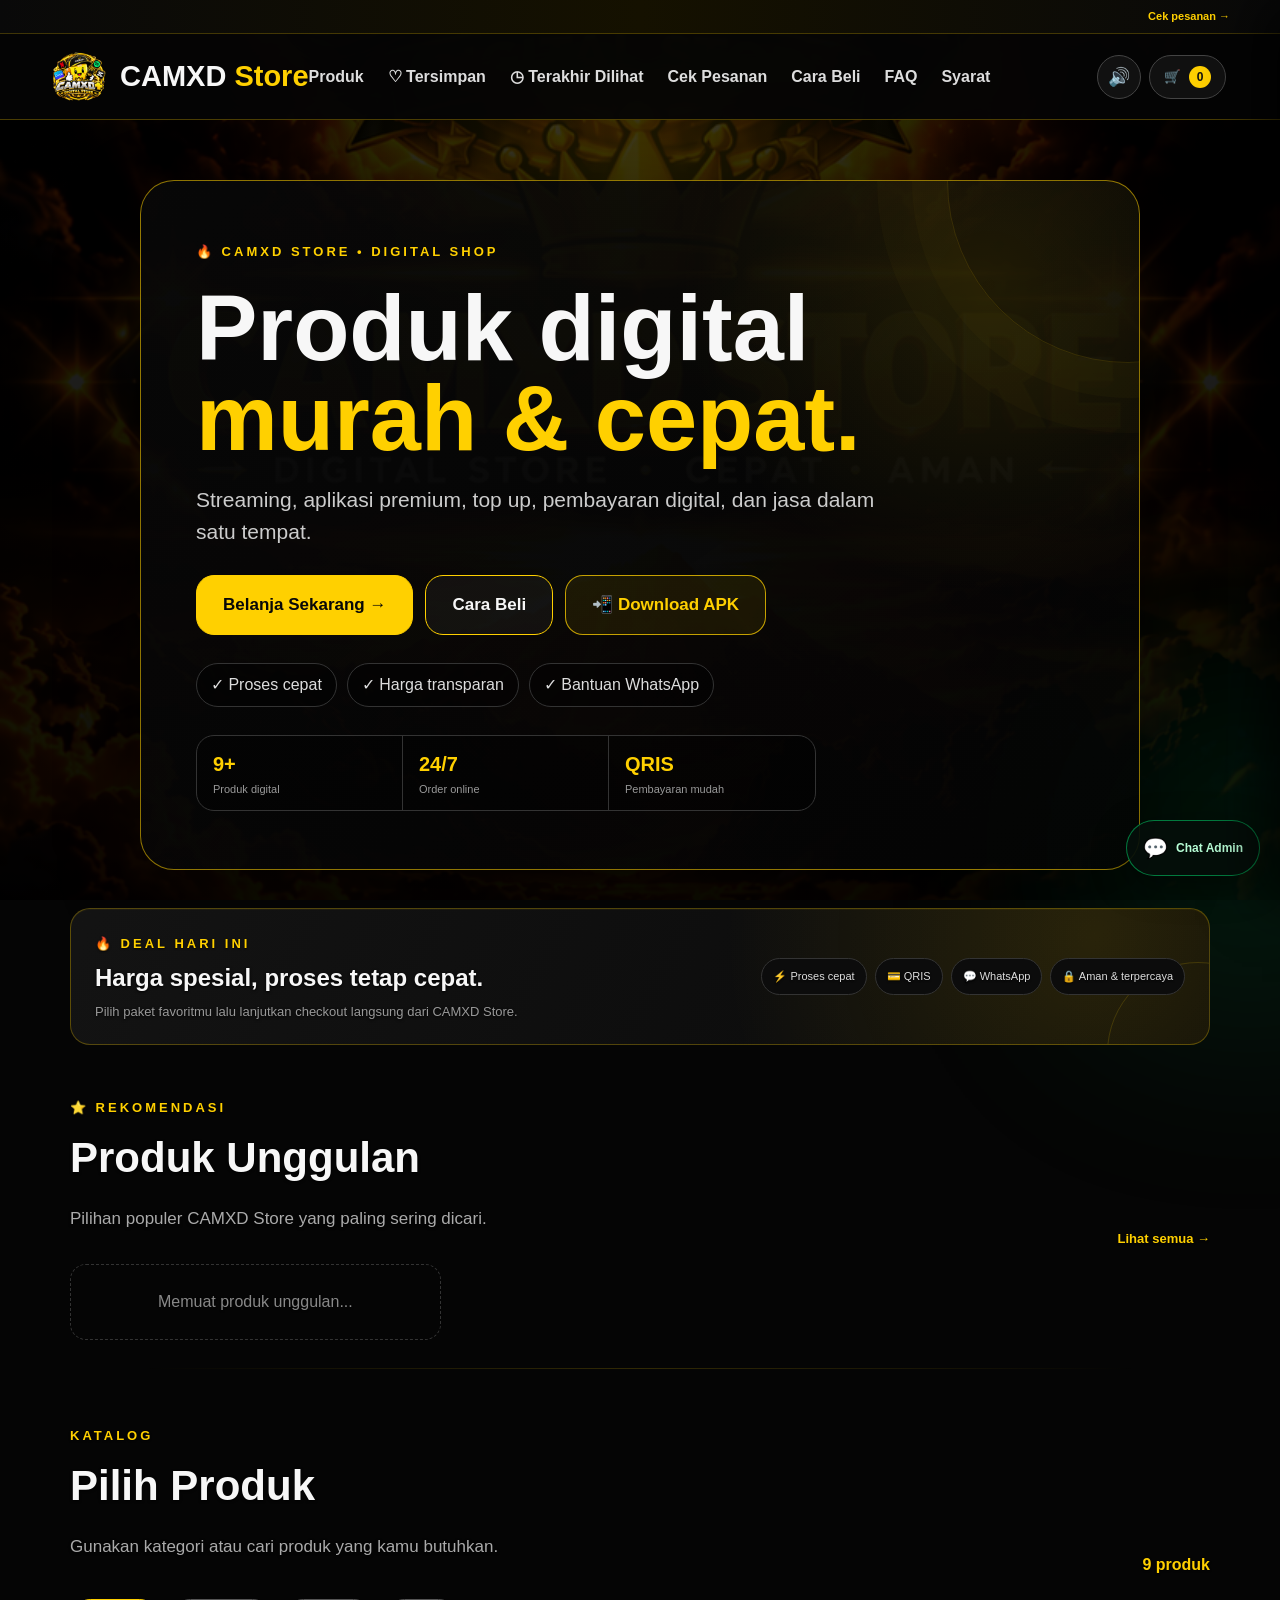
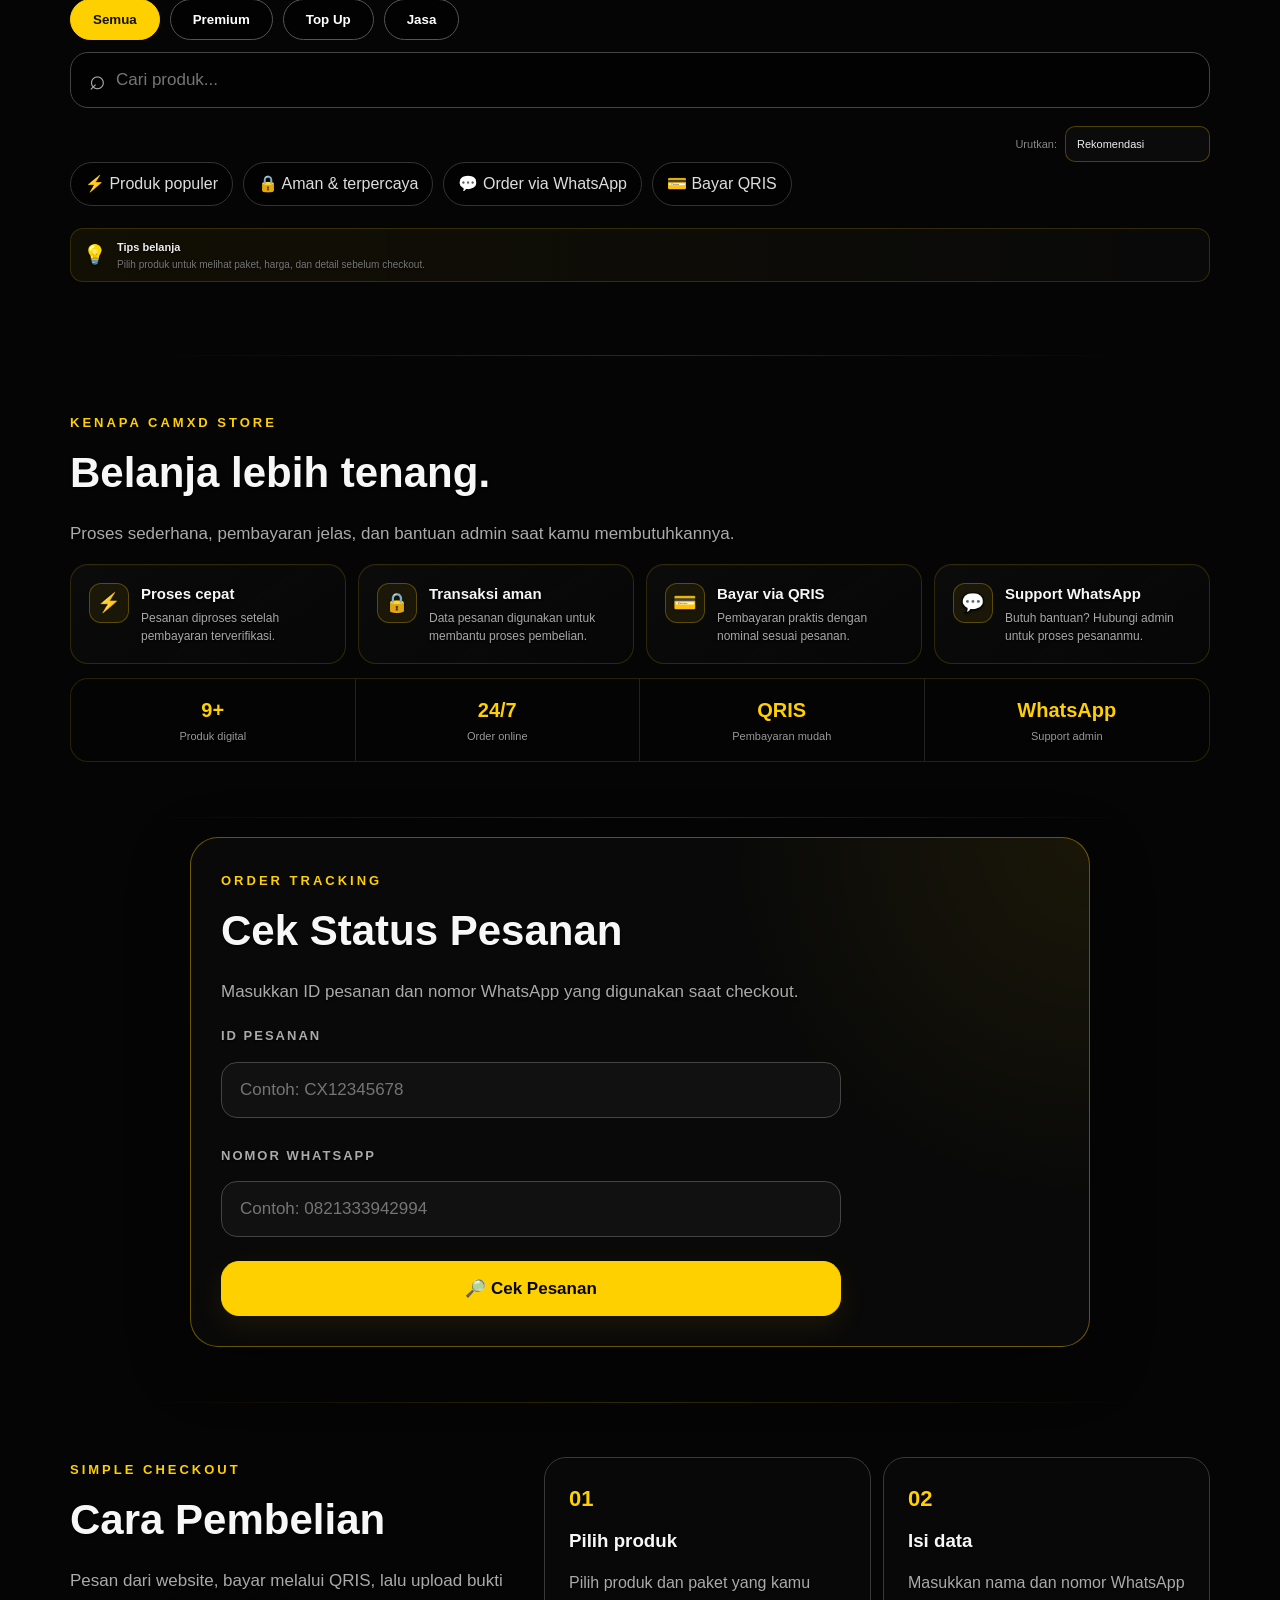
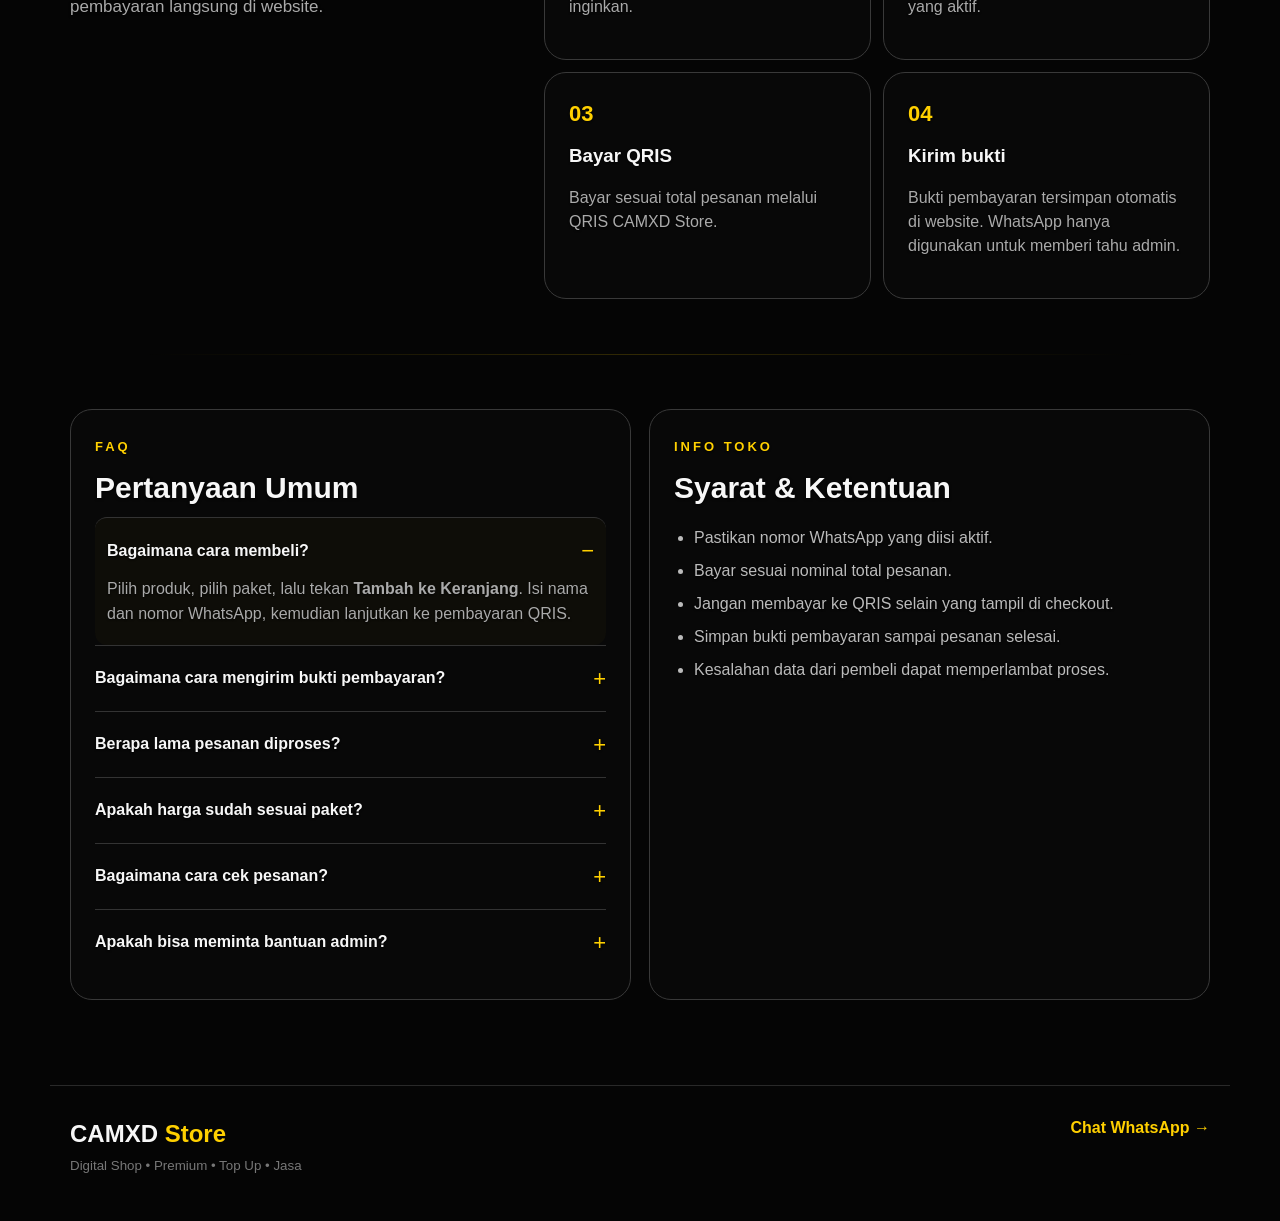
==== commit fa5bc69a: "Refresh storefront script cache version" ====
--- a/index.html
+++ b/index.html
@@ -356,7 +356,7 @@
 
 <script src="https://cdn.jsdelivr.net/npm/@supabase/supabase-js@2"></script>
 <script src="supabase-config.js"></script>
-<script src="script.js?v=20261007-34"></script>
+<script src="script.js?v=20261009-1"></script>
 <script src="pwa.js"></script>
 </body>
 </html>
--- a/style.css
+++ b/style.css
@@ -1419,3 +1419,16 @@
 
 /* VOUCHER CHECKOUT */
 .cart-discount-row strong{color:#76e08b}.cart-grand-total{border-top:1px solid #2a2a2a;margin-top:6px;padding-top:10px}.cart-voucher-box{margin:10px 0 12px;padding:12px;border:1px solid rgba(255,208,0,.20);border-radius:14px;background:rgba(255,208,0,.045)}.cart-voucher-box>label{display:block;font-size:12px;font-weight:900;color:#ddd;margin-bottom:7px}.cart-voucher-row{display:flex;gap:7px;align-items:center}.cart-voucher-row .input{flex:1;min-width:0;margin:0}.cart-voucher-row .btn{min-height:44px;white-space:nowrap}.cart-voucher-box .form-help{display:block;min-height:18px;margin-top:6px}.cart-voucher-box .form-help.success{color:#76e08b}.cart-voucher-summary{margin-top:8px;padding:9px 10px;border-radius:10px;background:rgba(118,224,139,.08);border:1px solid rgba(118,224,139,.20);color:#ddd}.cart-voucher-summary>div{display:flex;justify-content:space-between;gap:10px}.cart-voucher-summary strong{color:#76e08b}.cart-voucher-summary small{display:block;color:#999;margin-top:3px}@media(max-width:520px){.cart-voucher-row{flex-direction:column;align-items:stretch}.cart-voucher-row .btn{width:100%}}
+
+/* Customer order status notice and live status tracking */
+.order-status-notice{
+  margin:12px 0;
+  padding:13px 14px;
+  border:1px solid rgba(255,208,0,.30);
+  border-radius:13px;
+  background:linear-gradient(120deg,rgba(255,208,0,.10),rgba(255,208,0,.035));
+}
+.order-status-notice strong{display:block;color:var(--yellow);font-size:13px;font-weight:900}
+.order-status-notice p{margin:5px 0 4px;color:#f2f2f2;font-size:13px;line-height:1.5}
+.order-status-notice small{color:#aaa;font-size:10px}
+@media(max-width:760px){.order-status-notice{padding:11px}.order-status-notice p{font-size:12px}}
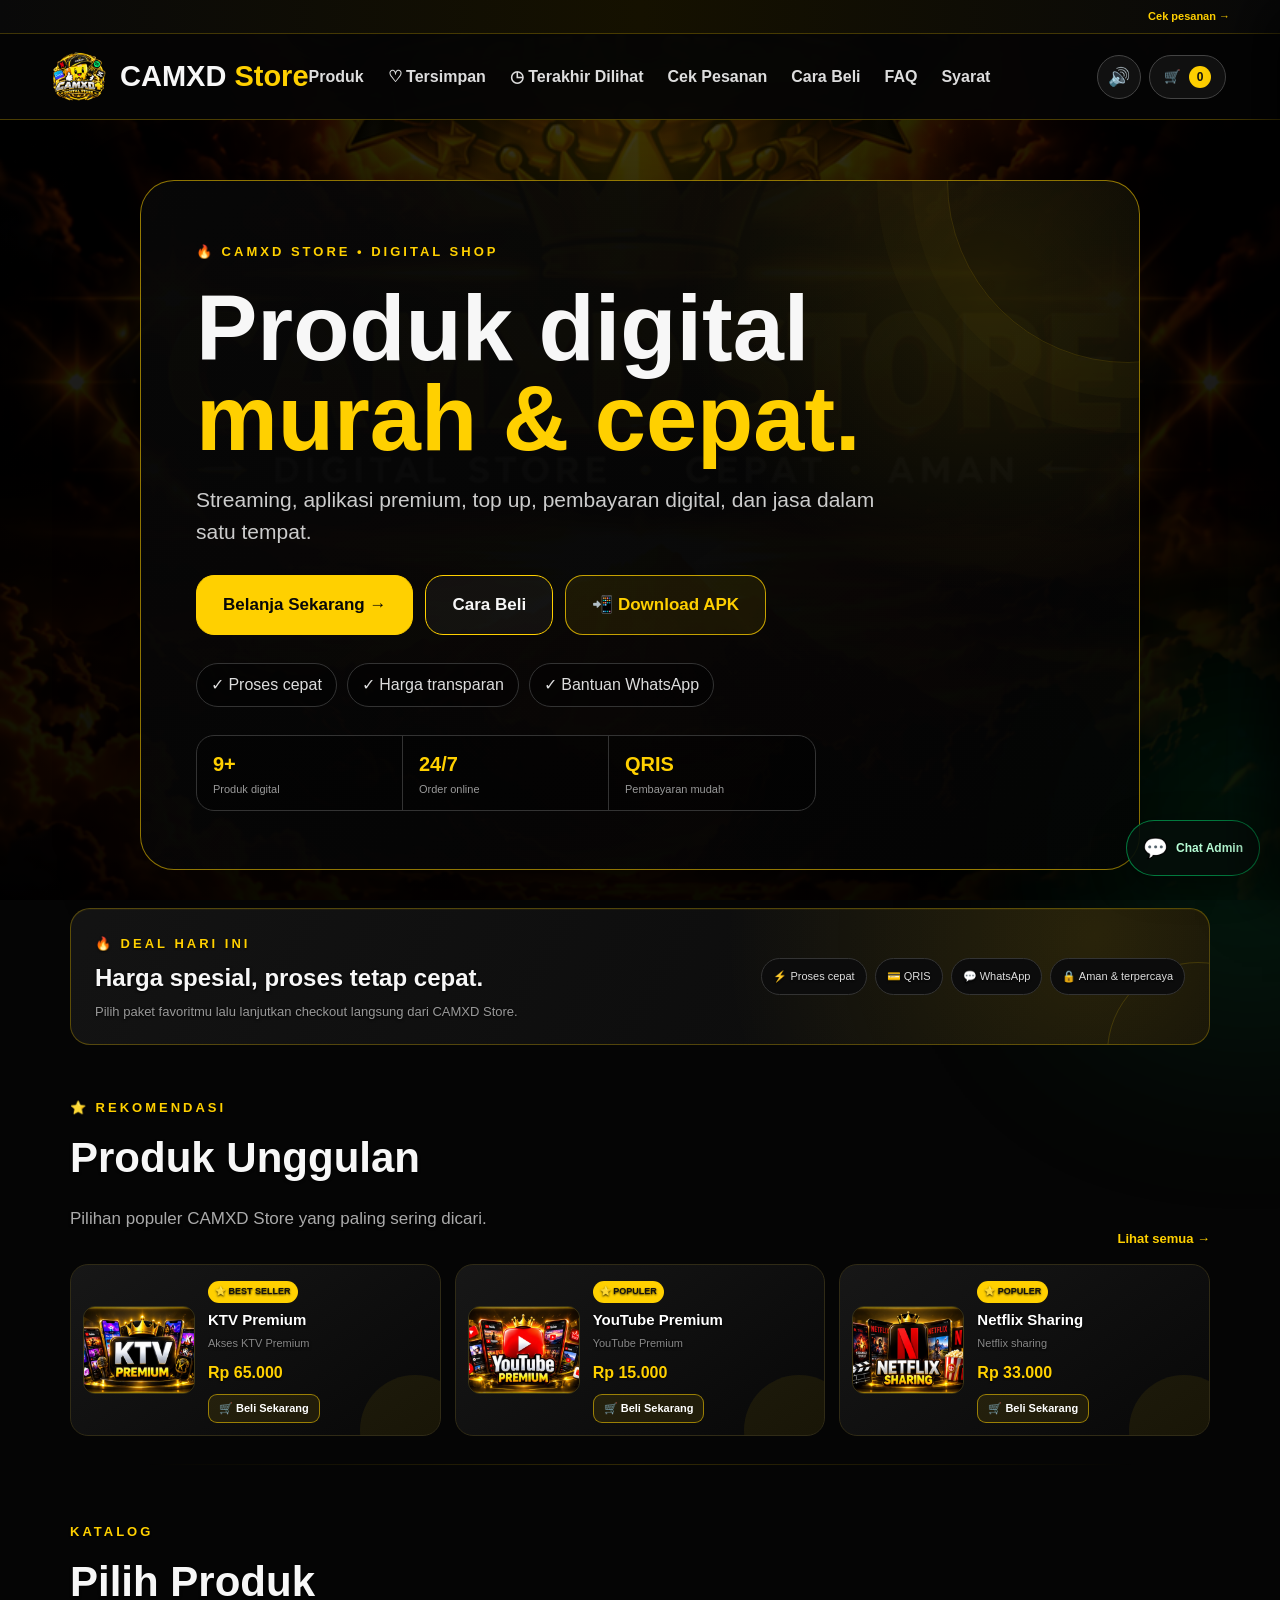
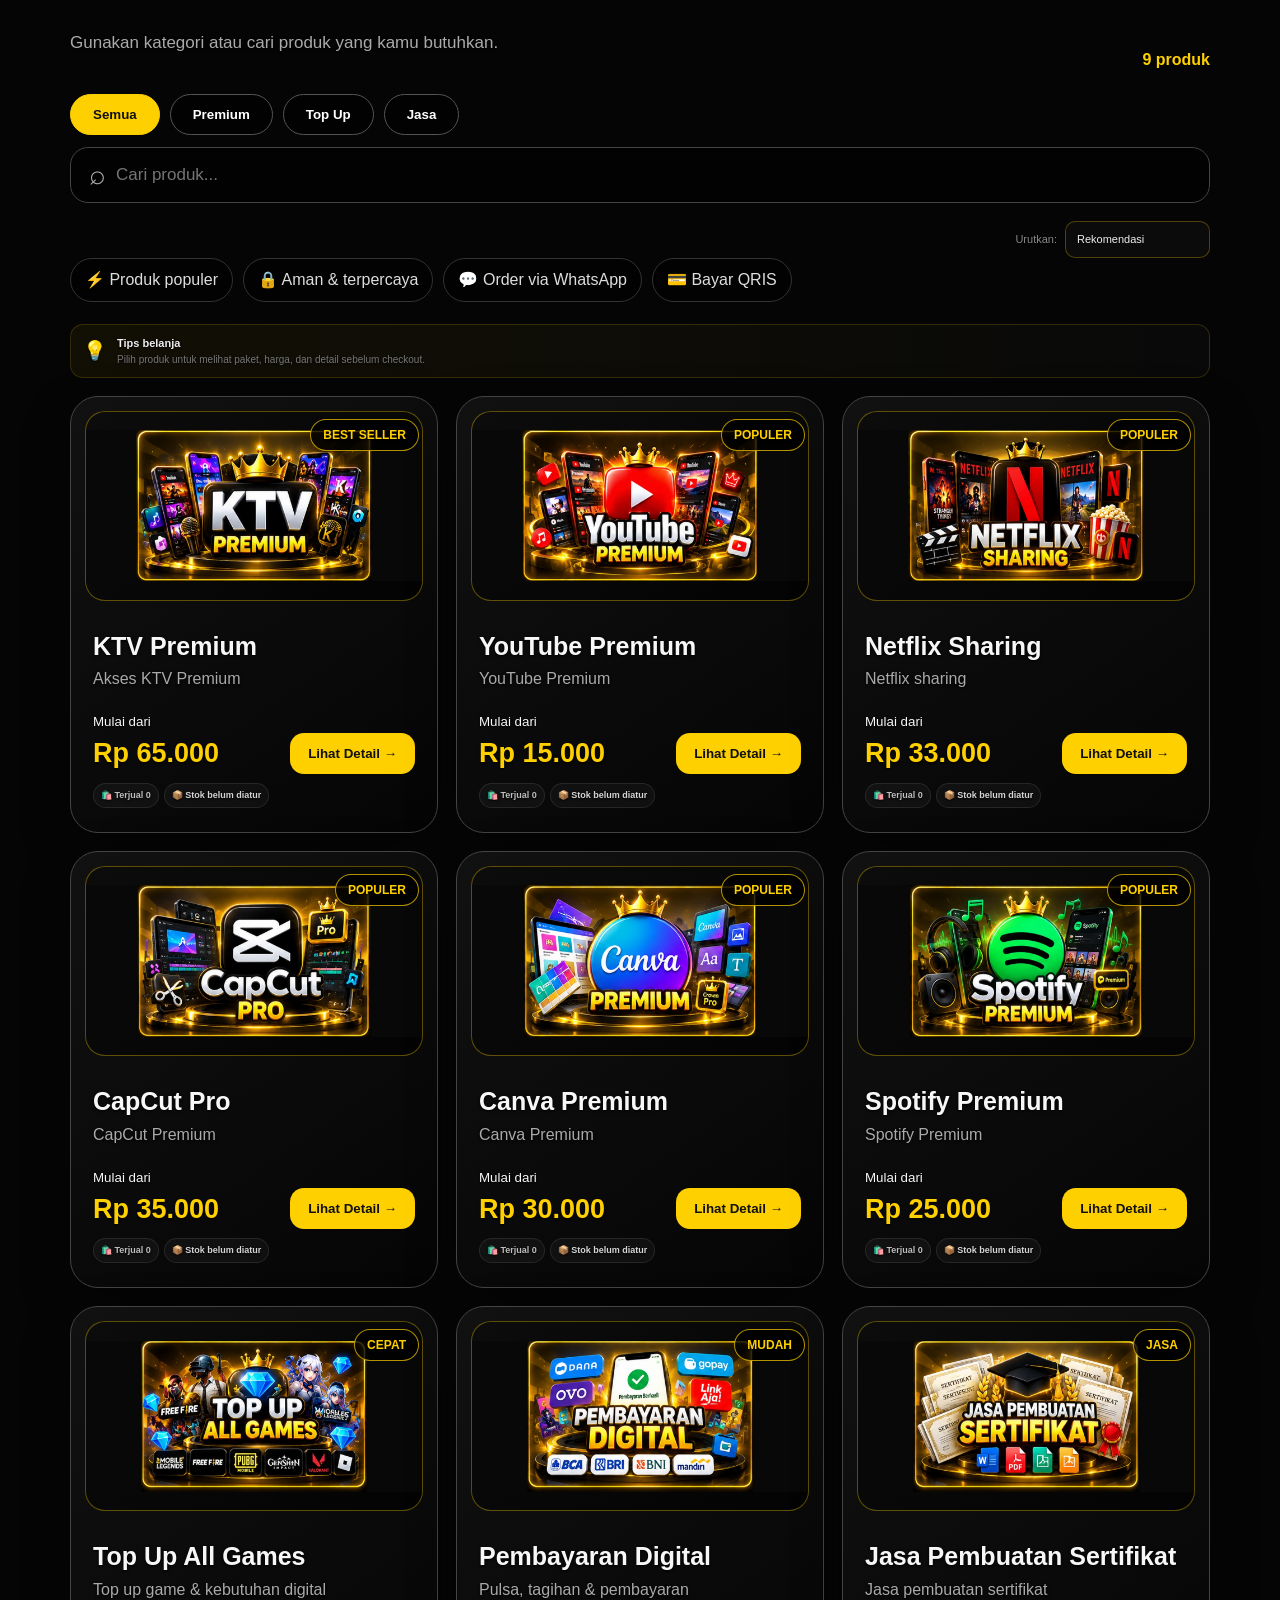
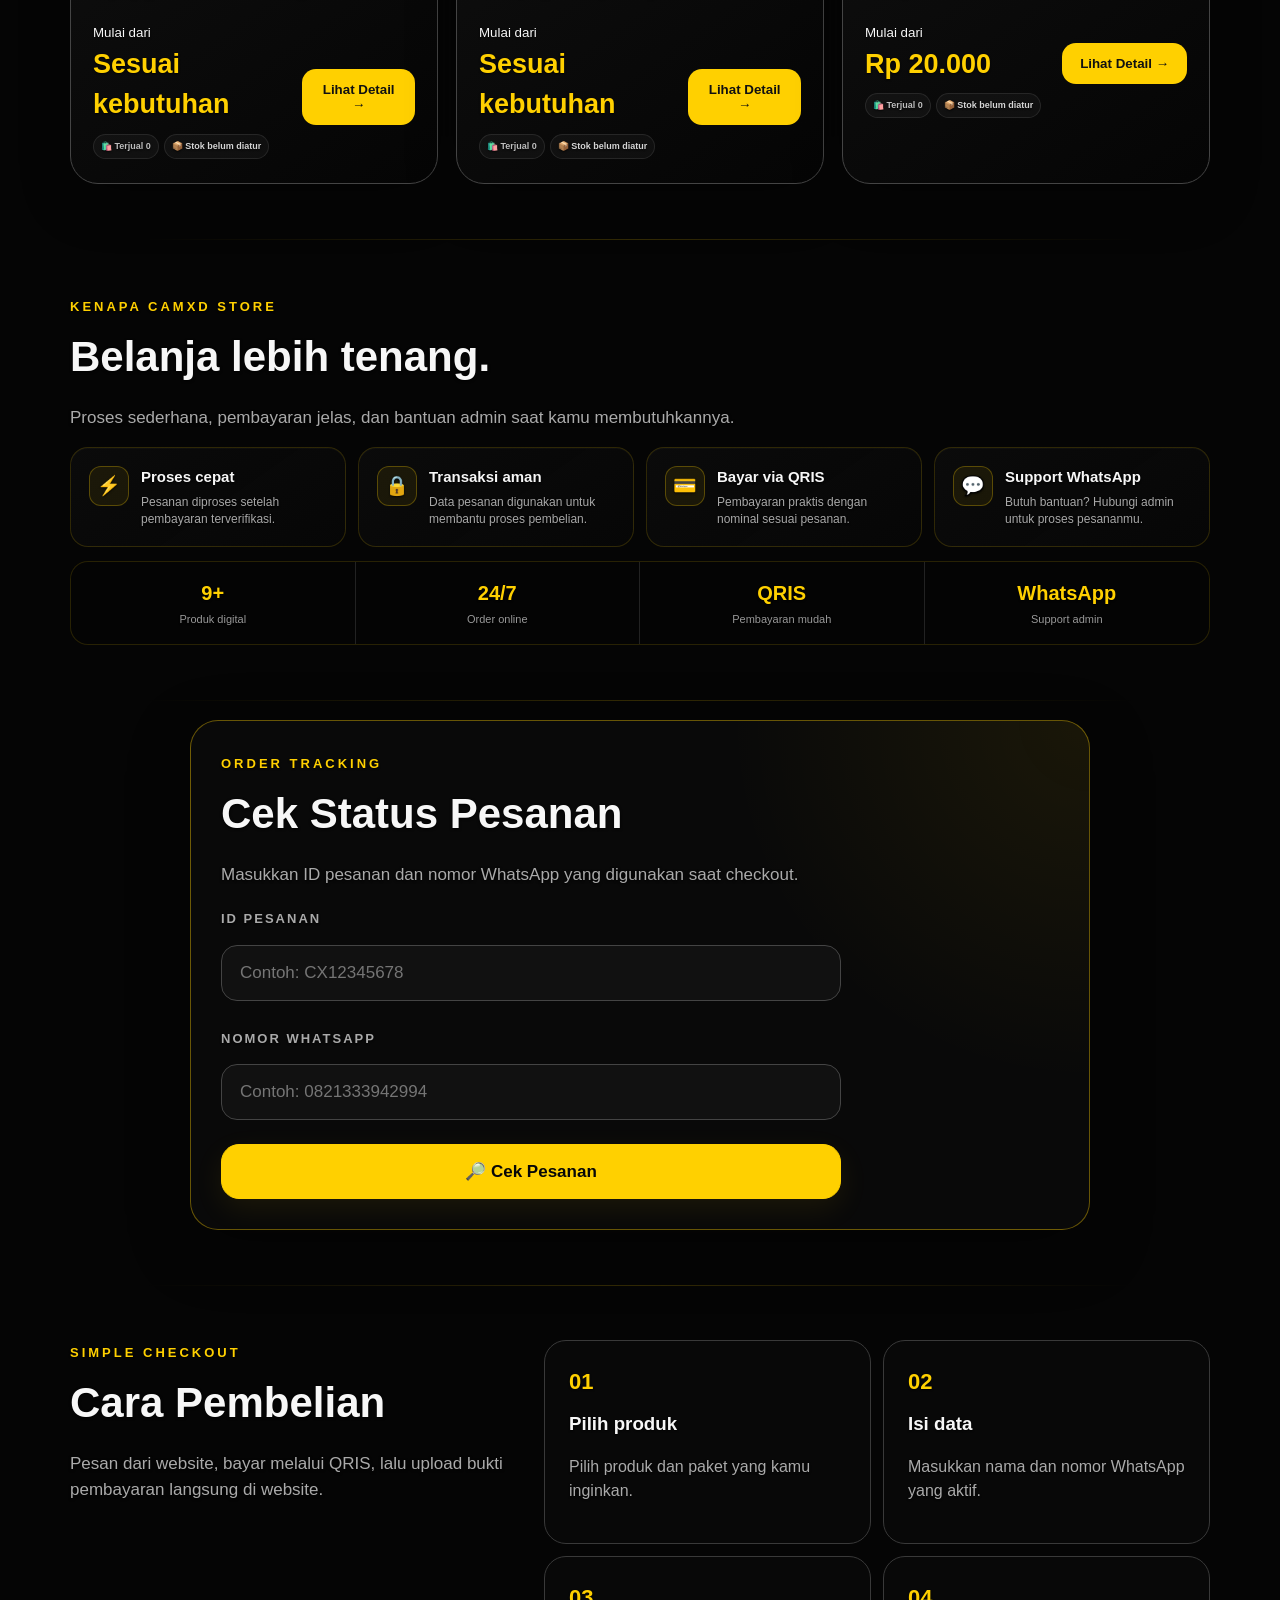
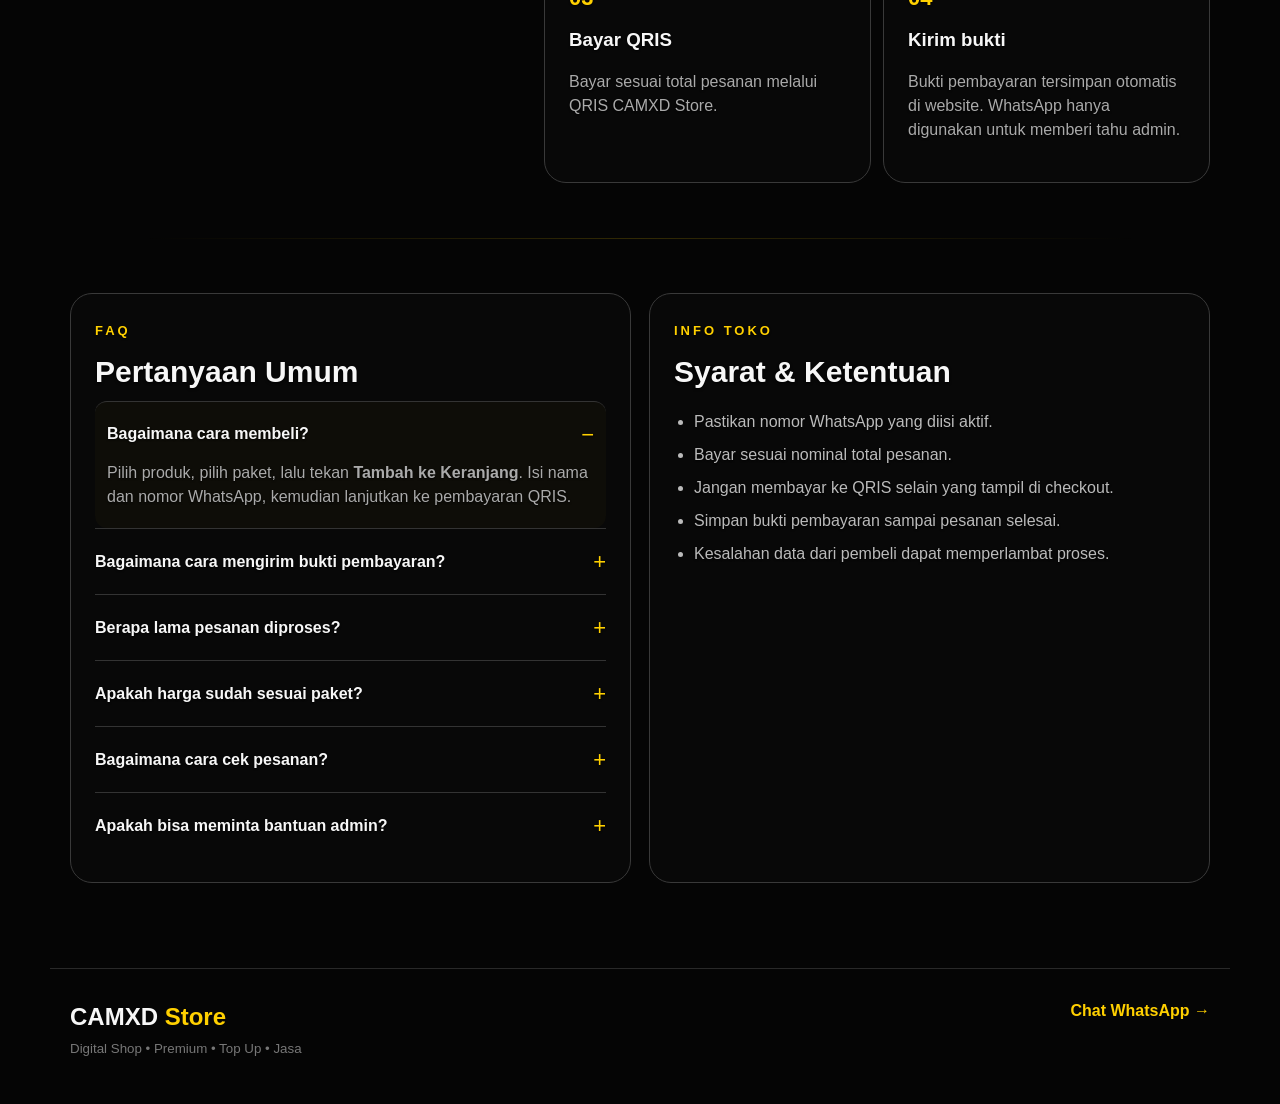
==== commit 03651e6b: "Bust storefront script cache after stable rollback" ====
--- a/index.html
+++ b/index.html
@@ -356,7 +356,7 @@
 
 <script src="https://cdn.jsdelivr.net/npm/@supabase/supabase-js@2"></script>
 <script src="supabase-config.js"></script>
-<script src="script.js?v=20261009-1"></script>
+<script src="script.js?v=20261009-restore1"></script>
 <script src="pwa.js"></script>
 </body>
 </html>
--- a/style.css
+++ b/style.css
@@ -1419,16 +1419,3 @@
 
 /* VOUCHER CHECKOUT */
 .cart-discount-row strong{color:#76e08b}.cart-grand-total{border-top:1px solid #2a2a2a;margin-top:6px;padding-top:10px}.cart-voucher-box{margin:10px 0 12px;padding:12px;border:1px solid rgba(255,208,0,.20);border-radius:14px;background:rgba(255,208,0,.045)}.cart-voucher-box>label{display:block;font-size:12px;font-weight:900;color:#ddd;margin-bottom:7px}.cart-voucher-row{display:flex;gap:7px;align-items:center}.cart-voucher-row .input{flex:1;min-width:0;margin:0}.cart-voucher-row .btn{min-height:44px;white-space:nowrap}.cart-voucher-box .form-help{display:block;min-height:18px;margin-top:6px}.cart-voucher-box .form-help.success{color:#76e08b}.cart-voucher-summary{margin-top:8px;padding:9px 10px;border-radius:10px;background:rgba(118,224,139,.08);border:1px solid rgba(118,224,139,.20);color:#ddd}.cart-voucher-summary>div{display:flex;justify-content:space-between;gap:10px}.cart-voucher-summary strong{color:#76e08b}.cart-voucher-summary small{display:block;color:#999;margin-top:3px}@media(max-width:520px){.cart-voucher-row{flex-direction:column;align-items:stretch}.cart-voucher-row .btn{width:100%}}
-
-/* Customer order status notice and live status tracking */
-.order-status-notice{
-  margin:12px 0;
-  padding:13px 14px;
-  border:1px solid rgba(255,208,0,.30);
-  border-radius:13px;
-  background:linear-gradient(120deg,rgba(255,208,0,.10),rgba(255,208,0,.035));
-}
-.order-status-notice strong{display:block;color:var(--yellow);font-size:13px;font-weight:900}
-.order-status-notice p{margin:5px 0 4px;color:#f2f2f2;font-size:13px;line-height:1.5}
-.order-status-notice small{color:#aaa;font-size:10px}
-@media(max-width:760px){.order-status-notice{padding:11px}.order-status-notice p{font-size:12px}}
